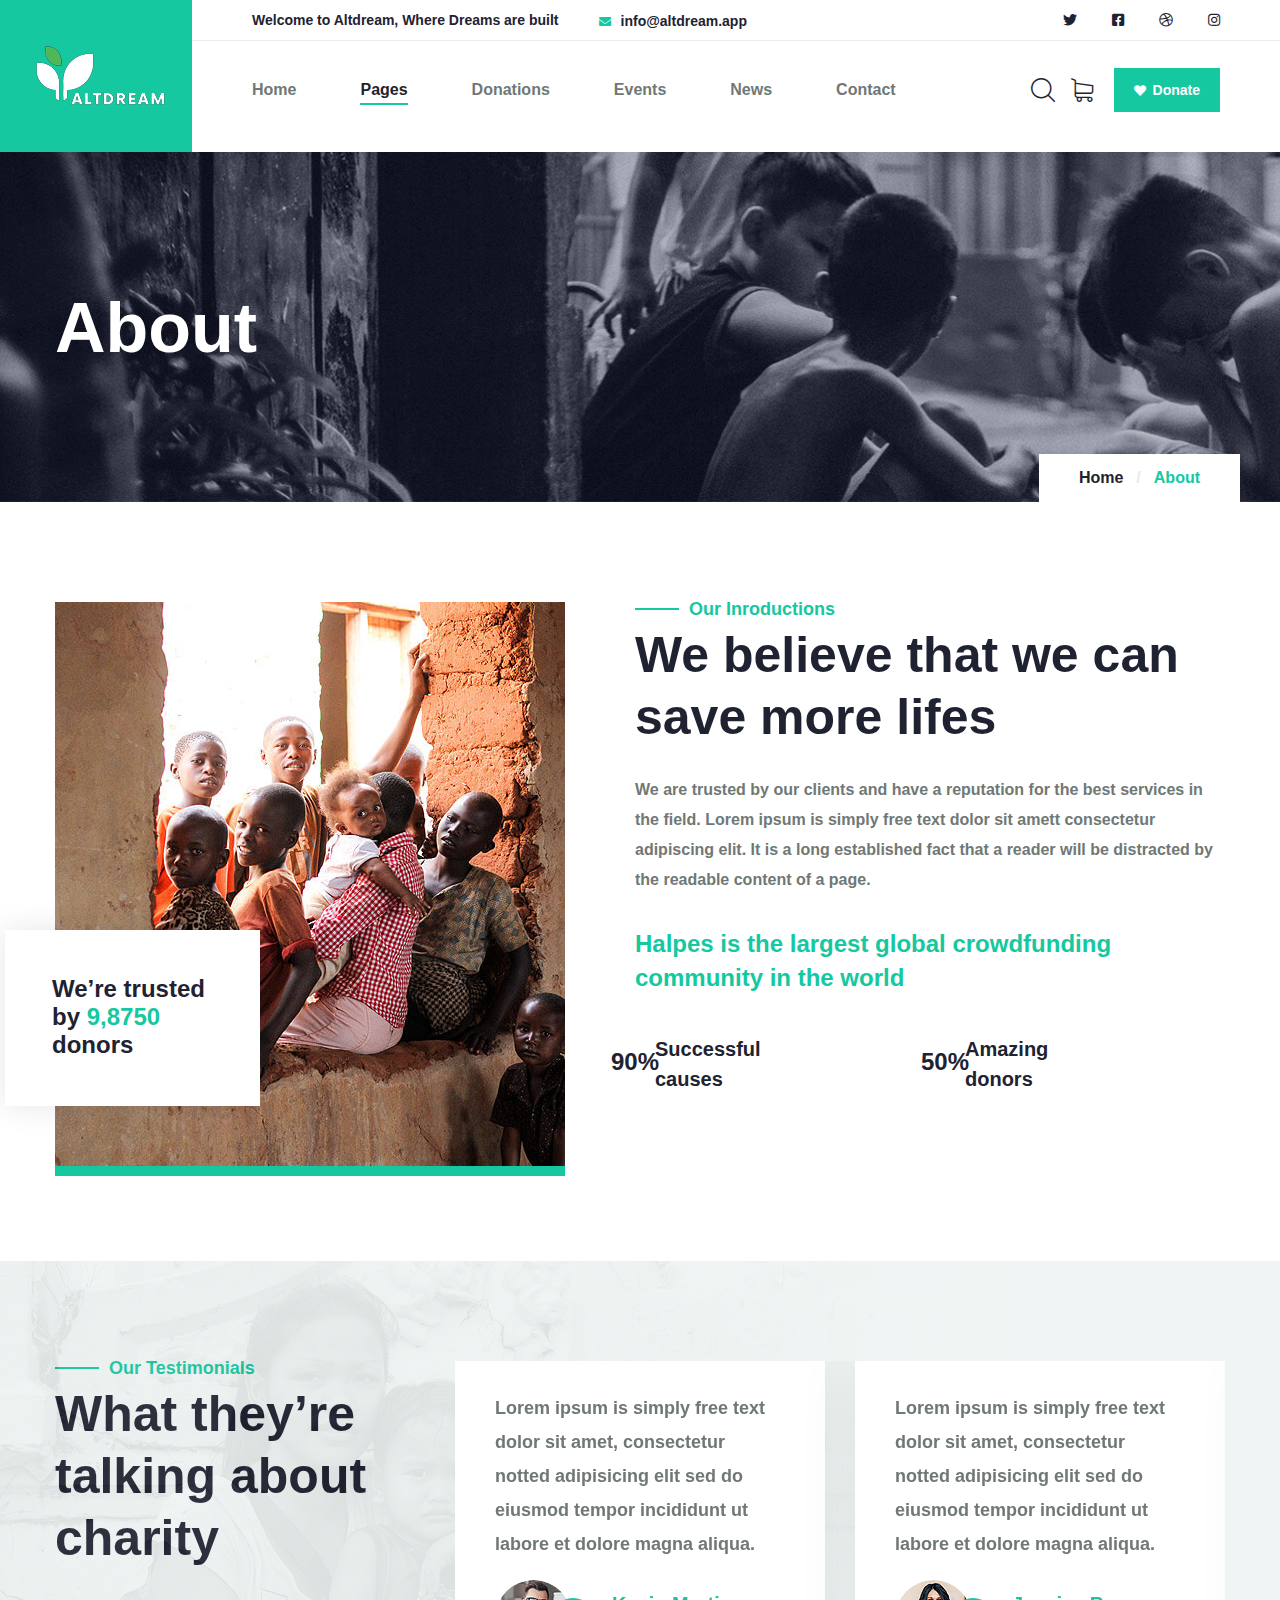
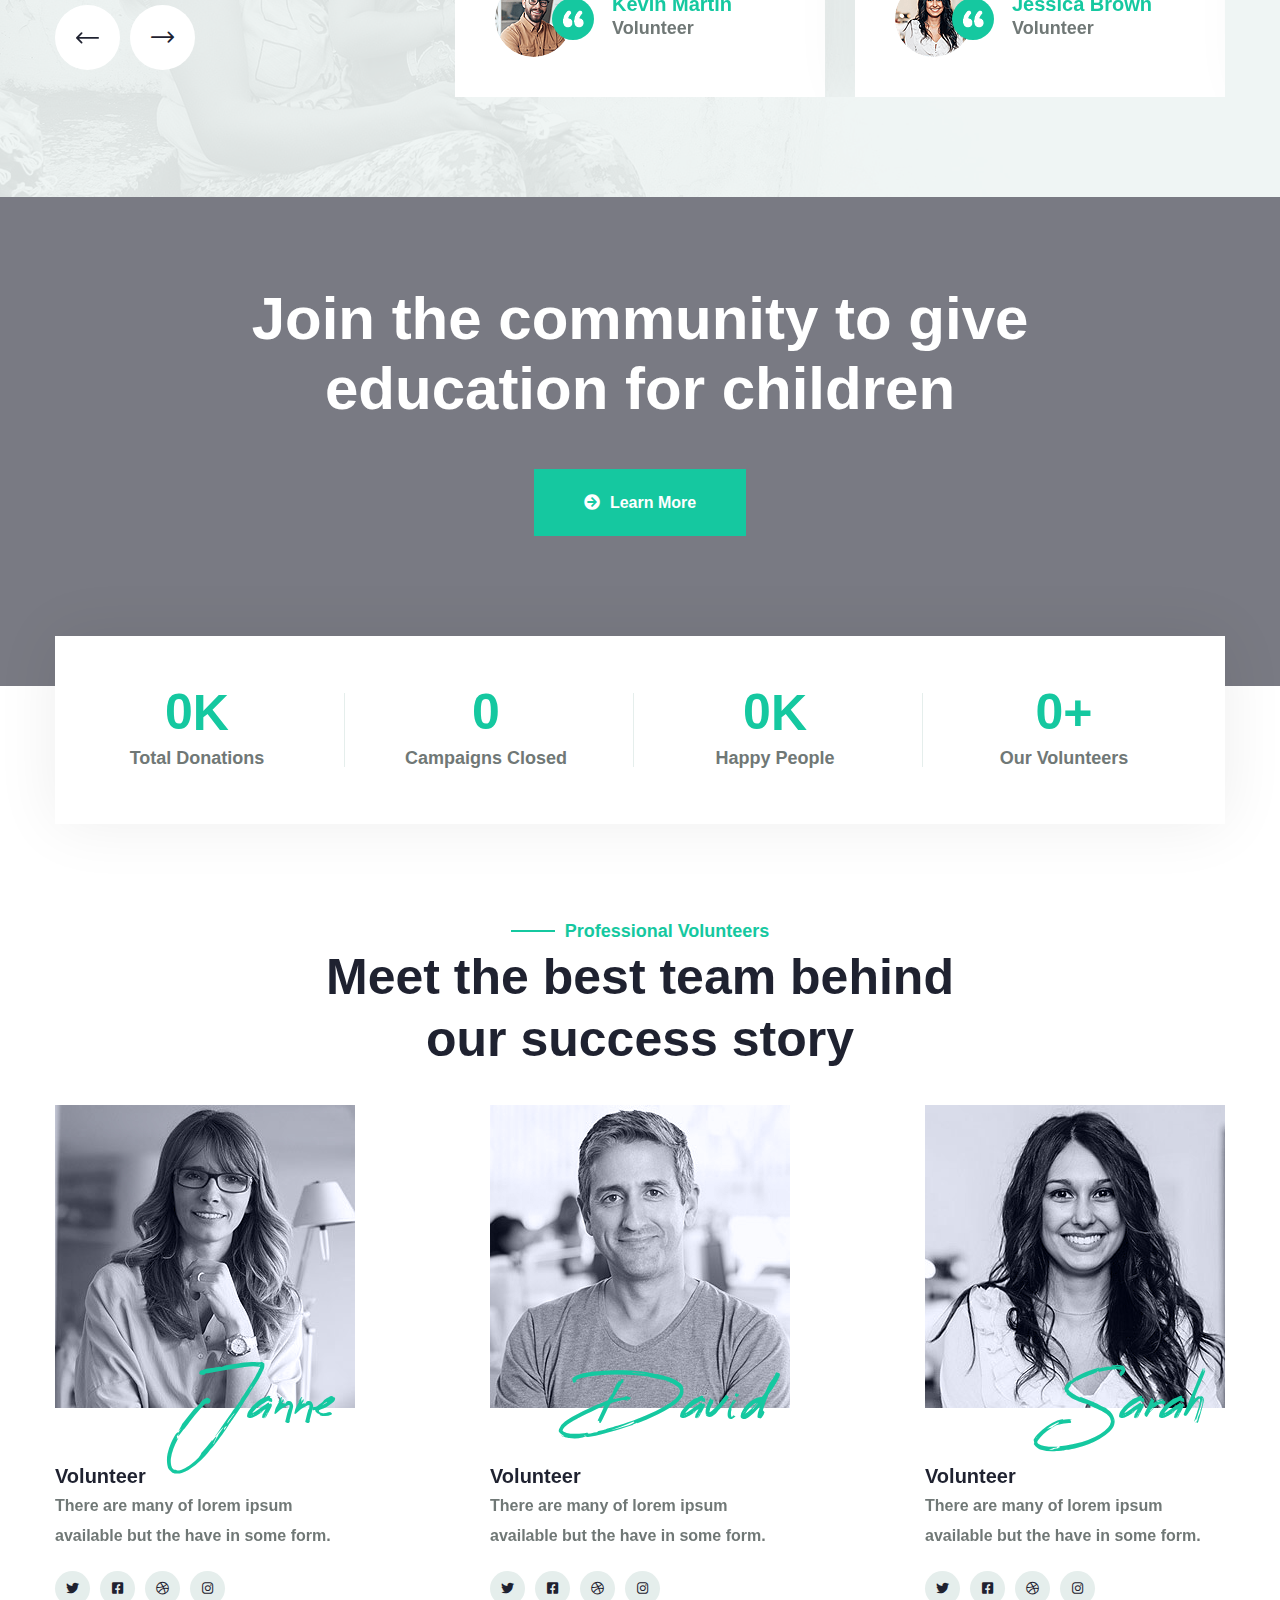
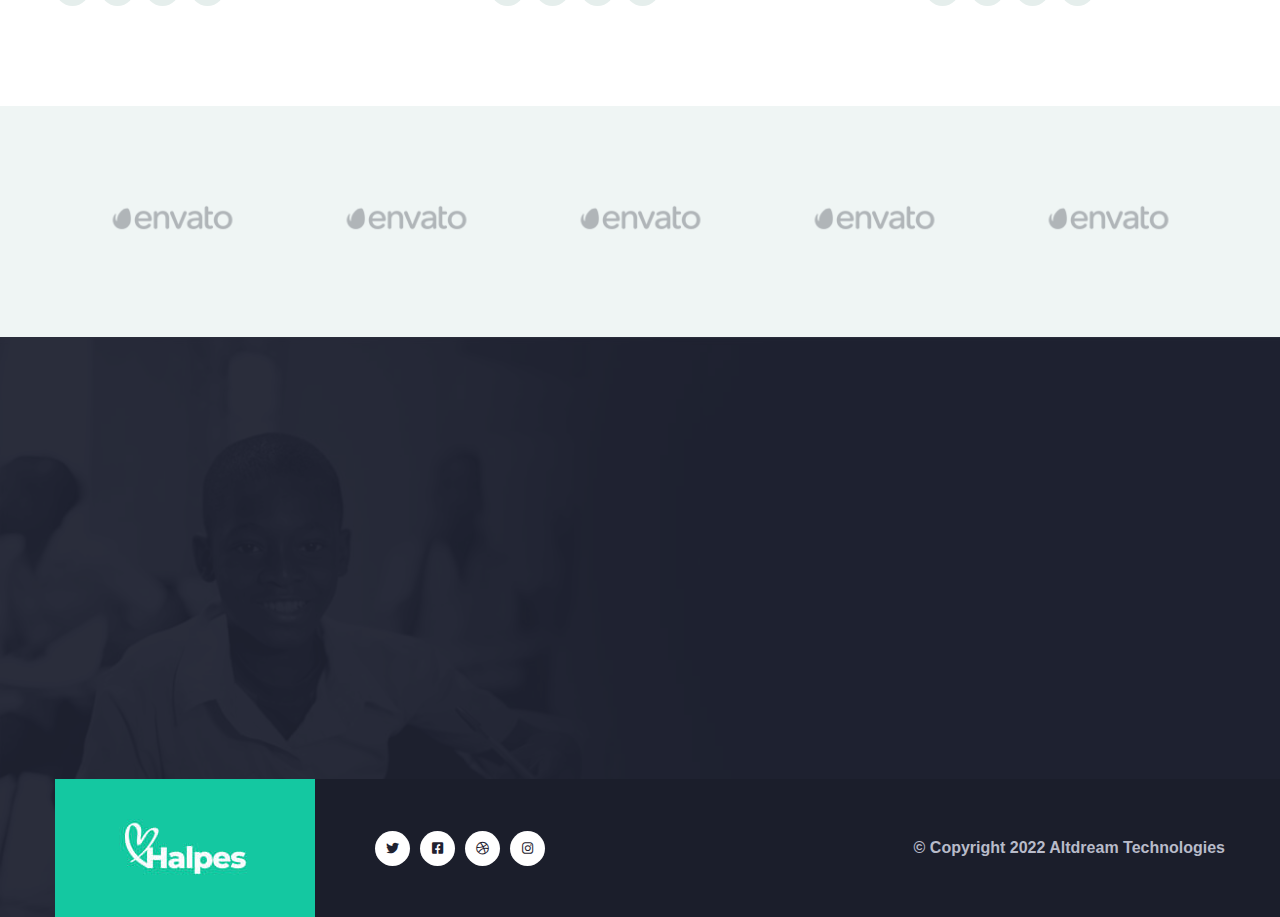
==== about.html @ ea79fede "Image changes and topics" ====
<!DOCTYPE html>
<html lang="en">


<head>
    <meta charset="UTF-8" />
    <meta name="viewport" content="width=device-width, initial-scale=1.0" />
    <title>About | Altdream </title>
    <!-- favicons Icons -->
    <link rel="apple-touch-icon" sizes="180x180" href="assets/images/favicons/apple-touch-icon.png" />
    <link rel="icon" type="image/png" sizes="32x32" href="assets/images/favicons/favicon-32x32.png" />
    <link rel="icon" type="image/png" sizes="16x16" href="assets/images/favicons/favicon-16x16.png" />
    <link rel="manifest" href="assets/images/favicons/site.html" />
    <meta name="description" content="Altdream Technologies" />

    <!-- fonts -->
    <link rel="preconnect" href="../index-2.html">
    <link
        href="../css2e677.css?family=Nunito:ital,wght@0,200;0,300;0,400;0,600;0,700;0,800;0,900;1,200;1,300;1,400;1,600;1,700;1,800;1,900&amp;display=swap"
        rel="stylesheet">


    <link rel="stylesheet" href="assets/vendors/bootstrap/css/bootstrap.min.css" />
    <link rel="stylesheet" href="assets/vendors/animate/animate.min.css" />
    <link rel="stylesheet" href="assets/vendors/fontawesome/css/all.min.css" />
    <link rel="stylesheet" href="assets/vendors/jarallax/jarallax.css" />
    <link rel="stylesheet" href="assets/vendors/jquery-magnific-popup/jquery.magnific-popup.css" />
    <link rel="stylesheet" href="assets/vendors/nouislider/nouislider.min.css" />
    <link rel="stylesheet" href="assets/vendors/nouislider/nouislider.pips.css" />
    <link rel="stylesheet" href="assets/vendors/odometer/odometer.min.css" />
    <link rel="stylesheet" href="assets/vendors/swiper/swiper.min.css" />
    <link rel="stylesheet" href="assets/vendors/halpes-icons/style.css">
    <link rel="stylesheet" href="assets/vendors/tiny-slider/tiny-slider.min.css" />
    <link rel="stylesheet" href="assets/vendors/reey-font/stylesheet.css" />
    <link rel="stylesheet" href="assets/vendors/owl-carousel/owl.carousel.min.css" />
    <link rel="stylesheet" href="assets/vendors/owl-carousel/owl.theme.default.min.css" />

    <!-- template styles -->
    <link rel="stylesheet" href="assets/css/halpes.css" />
    <link rel="stylesheet" href="assets/css/halpes-responsive.css" />
</head>

<body>
    <div class="preloader">
        <img class="preloader__image" width="60" src="assets/images/loader.png" alt="" />
    </div>
    <!-- /.preloader -->
    <div class="page-wrapper">
        <header class="main-header clearfix">
            <div class="main-header__logo">
                <a href="index-2.html">
                    <img src="assets/images/resources/logo-1.png" alt="">
                </a>
            </div>
            <div class="main-menu-wrapper">
                <div class="main-menu-wrapper__top">
                    <div class="main-menu-wrapper__top-inner">
                        <div class="main-menu-wrapper__left">
                            <div class="main-menu-wrapper__left-content">
                                <div class="main-menu-wrapper__left-text">
                                    <p>Welcome to Altdream, Where Dreams are built</p>
                                </div>
                                <div class="main-menu-wrapper__left-email-box">
                                    <div class="icon">
                                        <i class="fas fa-envelope"></i>
                                    </div>
                                    <div class="email">
                                        <a href="mailto:info@altdream.app">info@altdream.app</a>
                                    </div>
                                </div>
                            </div>
                        </div>
                        <div class="main-menu-wrapper__right">
                            <div class="main-menu-wrapper__right-social">
                                <a href="#"><i class="fab fa-twitter"></i></a>
                                <a href="#"><i class="fab fa-facebook-square"></i></a>
                                <a href="#"><i class="fab fa-dribbble"></i></a>
                                <a href="#"><i class="fab fa-instagram"></i></a>
                            </div>
                        </div>
                    </div>
                </div>
                <div class="main-menu-wrapper__bottom">
                    <nav class="main-menu">
                        <div class="main-menu__inner">
                            <a href="#" class="mobile-nav__toggler"><i class="fa fa-bars"></i></a>
                            <ul class="main-menu__list">
                                <li class="dropdown">
                                    <a href="index-2.html">Home</a>
                                    <ul>
                                        <li>
                                            <a href="index-2.html">Home One</a>
                                        </li>
                                        <li><a href="index2.html">Home Two</a></li>
                                        <li><a href="index3.html">Home Three</a></li>
                                        <li class="dropdown">
                                            <a href="#">Header Styles</a>
                                            <ul>
                                                <li><a href="index-2.html">Header One</a></li>
                                                <li><a href="index-2.html">Header Two</a></li>
                                                <li><a href="index-2.html">Header Three</a></li>
                                            </ul>
                                        </li>
                                    </ul>
                                </li>
                                <li class="dropdown current">
                                    <a href="#">Pages</a>
                                    <ul>
                                        <li><a href="about.html">About</a></li>
                                        <li><a href="volunteers.html">Volunteers</a></li>
                                        <li><a href="gallery.html">Gallery</a></li>
                                        <li><a href="become-volunteer.html">Become a Volunteer</a></li>
                                    </ul>
                                </li>
                                <li class="dropdown">
                                    <a href="#">Donations</a>
                                    <ul>
                                        <li><a href="causes.html">Causes</a></li>
                                        <li><a href="causes-details.html">Causes Details</a></li>
                                    </ul>
                                </li>
                                <li class="dropdown">
                                    <a href="#">Events</a>
                                    <ul>
                                        <li><a href="events.html">Events</a></li>
                                        <li><a href="event-details.html">Event Details</a></li>
                                    </ul>
                                </li>
                                <li class="dropdown">
                                    <a href="#">News</a>
                                    <ul>
                                        <li><a href="news.html">News</a></li>
                                        <li><a href="news-details.html">News Details</a></li>
                                    </ul>
                                </li>
                                <li><a href="contact.html">Contact</a></li>
                            </ul>
                            <div class="main-menu__right">
                                <a href="#" class="main-menu__search search-toggler icon-magnifying-glass"></a>
                                <a href="#" class="main-menu__cart icon-shopping-cart  "></a>
                                <div class="main-menu__phone-contact">
                                    <div class="main-menu__phone-icon">
                                        <span class="icon-chat"></span>
                                    </div>
                                    <div class="main-menu__phone-number">
                                        <p>Call Anytime</p>
                                        <a href="tel:92 666 888 0000">92 666 888 0000</a>
                                    </div>
                                </div>
                                <a href="causes-details.html" class="main-menu__donate-btn"><i
                                        class="fa fa-heart"></i>Donate </a>
                            </div>
                        </div>
                    </nav>
                </div>
            </div>

        </header>

        <div class="stricky-header stricked-menu main-menu">
            <div class="sticky-header__content"></div><!-- /.sticky-header__content -->
        </div><!-- /.stricky-header -->

        <!--Page Header Start-->
        <section class="page-header">
            <div class="page-header__bg"
                style="background-image: url(assets/images/backgrounds/page-header-bg-1-1.jpg);"></div>
            <!-- /.page-header__bg -->
            <div class="container">
                <h2>About</h2>
                <ul class="thm-breadcrumb list-unstyled">
                    <li><a href="index-2.html">Home</a></li>
                    <li class="color-thm-gray">/</li>
                    <li><span>About</span></li>
                </ul>
            </div>
        </section>
        <!--Page Header End-->

        <!--About Page Start-->
        <section class="about-page">
            <div class="container">
                <div class="row">
                    <div class="col-xl-6">
                        <div class="about-page__left">
                            <div class="about-page__img">
                                <img src="assets/images/resources/about-page-img-1.jpg" alt="">
                                <div class="about-page__trusted">
                                    <h3>We’re trusted by <span>9,8750</span> donors</h3>
                                </div>
                            </div>
                        </div>
                    </div>
                    <div class="col-xl-6">
                        <div class="about-page__right">
                            <div class="section-title text-left">
                                <span class="section-title__tagline">Our Inroductions</span>
                                <h2 class="section-title__title">We believe that we can save more lifes</h2>
                            </div>
                            <p class="about-page__right-text">We are trusted by our clients and have a reputation for
                                the best services in the field. Lorem ipsum is simply free text dolor sit amett
                                consectetur adipiscing elit. It is a long established fact that a reader will be
                                distracted by the readable content of a page.</p>
                            <h3 class="about-page__right-title">Halpes is the largest global crowdfunding community in
                                the world</h3>
                            <div class="about-five__progress-wrap">

                                <div class="about-five__progress">
                                    <div class="about-five__progress-box">
                                        <div class="circle-progress"
                                            data-options='{ "value": 0.9,"thickness": 3,"emptyFill": "#e5eeec","lineCap": "square", "size": 138, "fill": { "color": "#15c8a0" } }'>
                                        </div><!-- /.circle-progress -->
                                        <span>90%</span>
                                    </div>
                                    <div class="about-five__progress-content">
                                        <h3>Successful causes</h3>
                                    </div>
                                </div>
                                <div class="about-five__progress">
                                    <div class="about-five__progress-box">
                                        <div class="circle-progress"
                                            data-options='{ "value": 0.5,"thickness": 3,"emptyFill": "#e5eeec","lineCap": "square", "size": 138, "fill": { "color": "#15c8a0" } }'>
                                        </div><!-- /.circle-progress -->
                                        <span>50%</span>
                                    </div><!-- /.about-five__progress-box -->
                                    <div class="about-five__progress-content">
                                        <h3>Amazing donors</h3>
                                    </div>
                                </div>
                            </div>
                        </div>
                    </div>
                </div>
            </div>
        </section>
        <!--About Page Start-->

        <!--Testimonial One Start-->
        <section class="testimonial-one about-page-testimonial">
            <div class="testimonial-one-bg"
                style="background-image: url(assets/images/backgrounds/testimonial-1-bg.jpg)"></div>
            <div class="container">
                <div class="row">
                    <div class="col-xl-4">
                        <div class="testimonial-one__left">
                            <div class="section-title text-left">
                                <span class="section-title__tagline">Our Testimonials</span>
                                <h2 class="section-title__title">What they’re talking about charity</h2>
                            </div>
                        </div>
                    </div>
                    <div class="col-xl-8">
                        <div class="testimonial-one__right">
                            <div class="testimonial-one__carousel owl-theme owl-carousel">
                                <!--Testimonial One Single-->
                                <div class="testimonial-one__single">
                                    <p class="testimonial-one__text">Lorem ipsum is simply free text dolor sit amet,
                                        consectetur notted adipisicing elit sed do eiusmod tempor incididunt ut labore
                                        et dolore magna aliqua.</p>
                                    <div class="testimonial-one__client-info">
                                        <div class="testimonial-one__client-img">
                                            <img src="assets/images/testimonial/testimonial-1-img-1.png" alt="">
                                            <div class="testimonial-one__quote">

                                            </div>
                                        </div>
                                        <div class="testimonial-one__client-name">
                                            <h3>Kevin Martin</h3>
                                            <p>Volunteer</p>
                                        </div>
                                    </div>
                                </div>
                                <!--Testimonial One Single-->
                                <div class="testimonial-one__single">
                                    <p class="testimonial-one__text">Lorem ipsum is simply free text dolor sit amet,
                                        consectetur notted adipisicing elit sed do eiusmod tempor incididunt ut labore
                                        et dolore magna aliqua.</p>
                                    <div class="testimonial-one__client-info">
                                        <div class="testimonial-one__client-img">
                                            <img src="assets/images/testimonial/testimonial-1-img-2.png" alt="">
                                            <div class="testimonial-one__quote">

                                            </div>
                                        </div>
                                        <div class="testimonial-one__client-name">
                                            <h3>Jessica Brown</h3>
                                            <p>Volunteer</p>
                                        </div>
                                    </div>
                                </div>
                                <!--Testimonial One Single-->
                                <div class="testimonial-one__single">
                                    <p class="testimonial-one__text">Lorem ipsum is simply free text dolor sit amet,
                                        consectetur notted adipisicing elit sed do eiusmod tempor incididunt ut labore
                                        et dolore magna aliqua.</p>
                                    <div class="testimonial-one__client-info">
                                        <div class="testimonial-one__client-img">
                                            <img src="assets/images/testimonial/testimonial-1-img-1.png" alt="">
                                            <div class="testimonial-one__quote">

                                            </div>
                                        </div>
                                        <div class="testimonial-one__client-name">
                                            <h3>Jessica Brown</h3>
                                            <p>Volunteer</p>
                                        </div>
                                    </div>
                                </div>
                                <!--Testimonial One Single-->
                                <div class="testimonial-one__single">
                                    <p class="testimonial-one__text">Lorem ipsum is simply free text dolor sit amet,
                                        consectetur notted adipisicing elit sed do eiusmod tempor incididunt ut labore
                                        et dolore magna aliqua.</p>
                                    <div class="testimonial-one__client-info">
                                        <div class="testimonial-one__client-img">
                                            <img src="assets/images/testimonial/testimonial-1-img-2.png" alt="">
                                            <div class="testimonial-one__quote">

                                            </div>
                                        </div>
                                        <div class="testimonial-one__client-name">
                                            <h3>Kevin Martin</h3>
                                            <p>Volunteer</p>
                                        </div>
                                    </div>
                                </div>
                            </div>
                        </div>
                    </div>
                </div>
            </div>
        </section>
        <!--Testimonial One End-->

        <!--Join One Start-->
        <section class="join-one join-one__about">
            <div class="join-one-bg jarallax" data-jarallax data-speed="0.2" data-imgPosition="50% 0%"
                style="background-image: url(assets/images/backgrounds/join-one-bg.jpg)"></div>
            <div class="container">
                <div class="row">
                    <div class="col-xl-12">
                        <div class="join-one__inner">
                            <h2 class="join-one__title">Join the community to give <br> education for children</h2>
                            <a href="#" class="join-one__btn thm-btn"><i class="fas fa-arrow-circle-right"></i>Learn
                                More</a>
                        </div>
                    </div>
                </div>
            </div>
        </section>
        <!--Join One End-->

        <!--Counters One Start-->
        <section class="counters-one about-page-counter">
            <div class="container">
                <ul class="counters-one__box list-unstyled">
                    <li class="counter-one__single">
                        <h3 class="odometer" data-count="870">00</h3><span class="counter-one__letter">K</span>
                        <p class="counter-one__text">Total Donations</p>
                    </li>
                    <li class="counter-one__single">
                        <h3 class="odometer" data-count="480">00</h3>
                        <p class="counter-one__text">Campaigns Closed</p>
                    </li>
                    <li class="counter-one__single">
                        <h3 class="odometer" data-count="977">00</h3><span class="counter-one__letter">K</span>
                        <p class="counter-one__text">Happy People</p>
                    </li>
                    <li class="counter-one__single">
                        <h3 class="odometer" data-count="63">00</h3><span class="counter-one__letter">+</span>
                        <p class="counter-one__text">Our Volunteers</p>
                    </li>
                </ul>
            </div>
        </section>
        <!--Counters One Start-->

        <!--Team One Start-->
        <section class="team-one">
            <div class="container">
                <div class="section-title text-center">
                    <span class="section-title__tagline">Professional Volunteers</span>
                    <h2 class="section-title__title">Meet the best team behind <br> our success story</h2>
                </div>
                <div class="row">
                    <div class="col-xl-4 col-lg-4">
                        <!--Team One Single-->
                        <div class="team-one__single">
                            <div class="team-one__img-box">
                                <div class="team-one__img">
                                    <img src="assets/images/team/team-one-img-1.jpg" alt="">
                                </div>
                                <div class="team-one__member-name">
                                    <h2>Janne</h2>
                                </div>
                            </div>
                            <div class="team-one__content">
                                <h4 class="team-one__member-title">Volunteer</h4>
                                <p class="team-one__text-box">There are many of lorem ipsum available but the have in
                                    some form.</p>
                            </div>
                            <div class="team-one__social">
                                <a href="#"><i class="fab fa-twitter"></i></a>
                                <a href="#"><i class="fab fa-facebook-square"></i></a>
                                <a href="#"><i class="fab fa-dribbble"></i></a>
                                <a href="#"><i class="fab fa-instagram"></i></a>
                            </div>
                        </div>
                    </div>
                    <div class="col-xl-4 col-lg-4">
                        <!--Team One Single-->
                        <div class="team-one__single">
                            <div class="team-one__img-box">
                                <div class="team-one__img">
                                    <img src="assets/images/team/team-one-img-2.jpg" alt="">
                                </div>
                                <div class="team-one__member-name">
                                    <h2>David</h2>
                                </div>
                            </div>
                            <div class="team-one__content">
                                <h4 class="team-one__member-title">Volunteer</h4>
                                <p class="team-one__text-box">There are many of lorem ipsum available but the have in
                                    some form.</p>
                            </div>
                            <div class="team-one__social">
                                <a href="#"><i class="fab fa-twitter"></i></a>
                                <a href="#"><i class="fab fa-facebook-square"></i></a>
                                <a href="#"><i class="fab fa-dribbble"></i></a>
                                <a href="#"><i class="fab fa-instagram"></i></a>
                            </div>
                        </div>
                    </div>
                    <div class="col-xl-4 col-lg-4">
                        <!--Team One Single-->
                        <div class="team-one__single">
                            <div class="team-one__img-box">
                                <div class="team-one__img">
                                    <img src="assets/images/team/team-one-img-3.jpg" alt="">
                                </div>
                                <div class="team-one__member-name">
                                    <h2>Sarah</h2>
                                </div>
                            </div>
                            <div class="team-one__content">
                                <h4 class="team-one__member-title">Volunteer</h4>
                                <p class="team-one__text-box">There are many of lorem ipsum available but the have in
                                    some form.</p>
                            </div>
                            <div class="team-one__social">
                                <a href="#"><i class="fab fa-twitter"></i></a>
                                <a href="#"><i class="fab fa-facebook-square"></i></a>
                                <a href="#"><i class="fab fa-dribbble"></i></a>
                                <a href="#"><i class="fab fa-instagram"></i></a>
                            </div>
                        </div>
                    </div>
                </div>
            </div>
        </section>
        <!--Team One End-->

        <!--Brand One Start-->
        <section class="brand-one">
            <div class="container">
                <div class="row">
                    <div class="col-xl-12">
                        <div class="brand-one__carousel owl-theme owl-carousel">
                            <!--Brand One Single-->
                            <div class="brand-one__single">
                                <div class="brand-one__img">
                                    <img src="assets/images/resources/brand-1-1.png" alt="">
                                </div>
                            </div>
                            <!--Brand One Single-->
                            <div class="brand-one__single">
                                <div class="brand-one__img">
                                    <img src="assets/images/resources/brand-1-2.png" alt="">
                                </div>
                            </div>
                            <!--Brand One Single-->
                            <div class="brand-one__single">
                                <div class="brand-one__img">
                                    <img src="assets/images/resources/brand-1-3.png" alt="">
                                </div>
                            </div>
                            <!--Brand One Single-->
                            <div class="brand-one__single">
                                <div class="brand-one__img">
                                    <img src="assets/images/resources/brand-1-4.png" alt="">
                                </div>
                            </div>
                            <!--Brand One Single-->
                            <div class="brand-one__single">
                                <div class="brand-one__img">
                                    <img src="assets/images/resources/brand-1-5.png" alt="">
                                </div>
                            </div>
                        </div>
                    </div>
                </div>
            </div>
        </section>
        <!--Brand One End-->


        <!--Site Footer One Start-->
        <footer class="site-footer">
            <div class="site-footer-bg" style="background-image: url(assets/images/backgrounds/footer-bg.jpg)"></div>
            <div class="container">
                <div class="site-footer__top">
                    <div class="row">
                        <div class="col-xl-3 col-lg-6 col-md-6 wow fadeInUp" data-wow-delay="100ms">
                            <div class="footer-widget__column footer-widget__about">
                                <h3 class="footer-widget__title">Why Altdream</h3>
                                <p class="footer-widget__text">Helping You Succeed and Build dreams is why we exist. It's all of your lifework to help you reach more Backers, Supporters & Help</p>
                                <a href="#" class="footer-widget__about-btn"><i class="fa fa-heart"></i>Donate </a>
                            </div>
                        </div>
                        <div class="col-xl-3 col-lg-6 col-md-6 wow fadeInUp" data-wow-delay="200ms">
                            <div class="footer-widget__column footer-widget__explore clearfix">
                                <h3 class="footer-widget__title">Explore</h3>
                                <ul class="footer-widget__explore-list list-unstyled">
                                    <li><a href="#">Donate</a></li>
                                    <li><a href="#">Campaigns</a></li>
                                    <li><a href="#">Fundraise</a></li>
                                    <li><a href="#">Volunteers</a></li>
                                    <li><a href="#">Sponsors</a></li>
                                </ul>
                                <ul class="footer-widget__explore-list footer-widget__explore-list-two list-unstyled">
                                    <li><a href="#">Fundraising</a></li>
                                    <li><a href="#">Contact</a></li>
                                    <li><a href="#">Help</a></li>
                                    <li><a href="#">Faqs</a></li>
                                </ul>
                            </div>
                        </div>
                        <div class="col-xl-3 col-lg-6 col-md-6 wow fadeInUp" data-wow-delay="300ms">
                            <div class="footer-widget__column footer-widget__contact">
                                <h3 class="footer-widget__title">Contact</h3>
                                <ul class="list-unstyled footer-widget__contact-list">
                                    <li>
                                        <div class="icon">
                                            <i class="icon-chat"></i>
                                        </div>
                                        <div class="text">
                                            <p>
                                                <span>Call Anytime</span>
                                                <a href="tel:92 666 888 0000">92 666 888 0000</a>
                                            </p>
                                        </div>
                                    </li>
                                    <li>
                                        <div class="icon">
                                            <i class="icon-message"></i>
                                        </div>
                                        <div class="text">
                                            <p>
                                                <span>Send Email</span>
                                            <a href="mailto:info@altdream.app">info@altdream.app</a>
                                            </p>
                                        </div>
                                    </li>
                                    <li>
                                        <div class="icon">
                                            <i class="icon-address"></i>
                                        </div>
                                        <div class="text">
                                            <p><span>Visit Office</span>80 broklyn golden street</p>
                                        </div>
                                    </li>
                                </ul>
                            </div>
                        </div>
                        <div class="col-xl-3 col-lg-6 col-md-6 wow fadeInUp" data-wow-delay="400ms">
                            <div class="footer-widget__column footer-widget__newsletter">
                                <h3 class="footer-widget__title">Newsletter</h3>
                                <p class="footer-widget__newsletter-text">Lorem ipsum dolor sit ame consect etur
                                    pisicing elit sed do.</p>
                                <form class="footer-widget__newsletter-form">
                                    <input type="email" placeholder="Email address" name="email">
                                    <button type="submit" class="footer-widget__newsletter-btn"><i
                                            class="fas fa-arrow-circle-right"></i>Send</button>
                                </form>
                            </div>
                        </div>
                    </div>
                </div>
                <div class="site-footer__bottom">
                    <div class="row">
                        <div class="col-xl-12">
                            <div class="site-footer__bottom-inner">
                                <div class="site-footer__bottom-logo-social">
                                    <div class="site-footer__bottom-logo">
                                        <a href="index-2.html"><img src="assets/images/resources/footer-logo.jpg"
                                                alt=""></a>
                                    </div>
                                    <div class="site-footer__bottom-social">
                                        <a href="#"><i class="fab fa-twitter"></i></a>
                                        <a href="#"><i class="fab fa-facebook-square"></i></a>
                                        <a href="#"><i class="fab fa-dribbble"></i></a>
                                        <a href="#"><i class="fab fa-instagram"></i></a>
                                    </div>
                                </div>
                                <div class="site-footer__bottom-copy-right">
                                    <p>© Copyright 2022 <a href="#">Altdream Technologies</a></p>
                                </div>
                            </div>
                        </div>
                    </div>
                </div>
            </div>
        </footer>
        <!--Site Footer One End-->


    </div><!-- /.page-wrapper -->


    <div class="mobile-nav__wrapper">
        <div class="mobile-nav__overlay mobile-nav__toggler"></div>
        <!-- /.mobile-nav__overlay -->
        <div class="mobile-nav__content">
            <span class="mobile-nav__close mobile-nav__toggler"><i class="fa fa-times"></i></span>

            <div class="logo-box">
                <a href="index-2.html" aria-label="logo image"><img src="assets/images/resources/logo-1.png" width="155"
                        alt="" /></a>
            </div>
            <!-- /.logo-box -->
            <div class="mobile-nav__container"></div>
            <!-- /.mobile-nav__container -->

            <ul class="mobile-nav__contact list-unstyled">
                <li>
                    <i class="fa fa-envelope"></i>
                    <a href="mailto:needhelp@packageName__.com">needhelp@halpes.com</a>
                </li>
                <li>
                    <i class="fa fa-phone-alt"></i>
                    <a href="tel:666-888-0000">666 888 0000</a>
                </li>
            </ul><!-- /.mobile-nav__contact -->
            <div class="mobile-nav__top">
                <div class="mobile-nav__social">
                    <a href="#" class="fab fa-twitter"></a>
                    <a href="#" class="fab fa-facebook-square"></a>
                    <a href="#" class="fab fa-pinterest-p"></a>
                    <a href="#" class="fab fa-instagram"></a>
                </div><!-- /.mobile-nav__social -->
            </div><!-- /.mobile-nav__top -->



        </div>
        <!-- /.mobile-nav__content -->
    </div>
    <!-- /.mobile-nav__wrapper -->

    <div class="search-popup">
        <div class="search-popup__overlay search-toggler"></div>
        <!-- /.search-popup__overlay -->
        <div class="search-popup__content">
            <form action="#">
                <label for="search" class="sr-only">search here</label><!-- /.sr-only -->
                <input type="text" id="search" placeholder="Search Here..." />
                <button type="submit" aria-label="search submit" class="thm-btn">
                    <i class="icon-magnifying-glass"></i>
                </button>
            </form>
        </div>
        <!-- /.search-popup__content -->
    </div>
    <!-- /.search-popup -->

    <a href="#" data-target="html" class="scroll-to-target scroll-to-top"><i class="fa fa-angle-up"></i></a>


    <script src="assets/vendors/jquery/jquery-3.5.1.min.js"></script>
    <script src="assets/vendors/bootstrap/js/bootstrap.bundle.min.js"></script>
    <script src="assets/vendors/jarallax/jarallax.min.js"></script>
    <script src="assets/vendors/jquery-ajaxchimp/jquery.ajaxchimp.min.js"></script>
    <script src="assets/vendors/jquery-appear/jquery.appear.min.js"></script>
    <script src="assets/vendors/jquery-circle-progress/jquery.circle-progress.min.js"></script>
    <script src="assets/vendors/jquery-magnific-popup/jquery.magnific-popup.min.js"></script>
    <script src="assets/vendors/jquery-validate/jquery.validate.min.js"></script>
    <script src="assets/vendors/nouislider/nouislider.min.js"></script>
    <script src="assets/vendors/odometer/odometer.min.js"></script>
    <script src="assets/vendors/swiper/swiper.min.js"></script>
    <script src="assets/vendors/tiny-slider/tiny-slider.min.js"></script>
    <script src="assets/vendors/wnumb/wNumb.min.js"></script>
    <script src="assets/vendors/wow/wow.js"></script>
    <script src="assets/vendors/isotope/isotope.js"></script>
    <script src="assets/vendors/countdown/countdown.min.js"></script>
    <script src="assets/vendors/owl-carousel/owl.carousel.min.js"></script>
    <!-- template js -->
    <script src="assets/js/halpes.js"></script>
</body>


</html>
---- assets/vendors/jarallax/jarallax.css ----
.jarallax {
    position: relative;
    z-index: 0;
}
.jarallax > .jarallax-img {
    position: absolute;
    object-fit: cover;
    /* support for plugin https://github.com/bfred-it/object-fit-images */
    font-family: 'object-fit: cover;';
    top: 0;
    left: 0;
    width: 100%;
    height: 100%;
    z-index: -1;
}
---- assets/vendors/nouislider/nouislider.min.css ----
/*! nouislider - 14.1.1 - 12/15/2019 */
.noUi-target,.noUi-target *{-webkit-touch-callout:none;-webkit-tap-highlight-color:transparent;-webkit-user-select:none;-ms-touch-action:none;touch-action:none;-ms-user-select:none;-moz-user-select:none;user-select:none;-moz-box-sizing:border-box;box-sizing:border-box}.noUi-target{position:relative}.noUi-base,.noUi-connects{width:100%;height:100%;position:relative;z-index:1}.noUi-connects{overflow:hidden;z-index:0}.noUi-connect,.noUi-origin{will-change:transform;position:absolute;z-index:1;top:0;right:0;-ms-transform-origin:0 0;-webkit-transform-origin:0 0;-webkit-transform-style:preserve-3d;transform-origin:0 0;transform-style:flat}.noUi-connect{height:100%;width:100%}.noUi-origin{height:10%;width:10%}.noUi-txt-dir-rtl.noUi-horizontal .noUi-origin{left:0;right:auto}.noUi-vertical .noUi-origin{width:0}.noUi-horizontal .noUi-origin{height:0}.noUi-handle{-webkit-backface-visibility:hidden;backface-visibility:hidden;position:absolute}.noUi-touch-area{height:100%;width:100%}.noUi-state-tap .noUi-connect,.noUi-state-tap .noUi-origin{-webkit-transition:transform .3s;transition:transform .3s}.noUi-state-drag *{cursor:inherit!important}.noUi-horizontal{height:18px}.noUi-horizontal .noUi-handle{width:34px;height:28px;right:-17px;top:-6px}.noUi-vertical{width:18px}.noUi-vertical .noUi-handle{width:28px;height:34px;right:-6px;top:-17px}.noUi-txt-dir-rtl.noUi-horizontal .noUi-handle{left:-17px;right:auto}.noUi-target{background:#FAFAFA;border-radius:4px;border:1px solid #D3D3D3;box-shadow:inset 0 1px 1px #F0F0F0,0 3px 6px -5px #BBB}.noUi-connects{border-radius:3px}.noUi-connect{background:#3FB8AF}.noUi-draggable{cursor:ew-resize}.noUi-vertical .noUi-draggable{cursor:ns-resize}.noUi-handle{border:1px solid #D9D9D9;border-radius:3px;background:#FFF;cursor:default;box-shadow:inset 0 0 1px #FFF,inset 0 1px 7px #EBEBEB,0 3px 6px -3px #BBB}.noUi-active{box-shadow:inset 0 0 1px #FFF,inset 0 1px 7px #DDD,0 3px 6px -3px #BBB}.noUi-handle:after,.noUi-handle:before{content:"";display:block;position:absolute;height:14px;width:1px;background:#E8E7E6;left:14px;top:6px}.noUi-handle:after{left:17px}.noUi-vertical .noUi-handle:after,.noUi-vertical .noUi-handle:before{width:14px;height:1px;left:6px;top:14px}.noUi-vertical .noUi-handle:after{top:17px}[disabled] .noUi-connect{background:#B8B8B8}[disabled] .noUi-handle,[disabled].noUi-handle,[disabled].noUi-target{cursor:not-allowed}.noUi-pips,.noUi-pips *{-moz-box-sizing:border-box;box-sizing:border-box}.noUi-pips{position:absolute;color:#999}.noUi-value{position:absolute;white-space:nowrap;text-align:center}.noUi-value-sub{color:#ccc;font-size:10px}.noUi-marker{position:absolute;background:#CCC}.noUi-marker-sub{background:#AAA}.noUi-marker-large{background:#AAA}.noUi-pips-horizontal{padding:10px 0;height:80px;top:100%;left:0;width:100%}.noUi-value-horizontal{-webkit-transform:translate(-50%,50%);transform:translate(-50%,50%)}.noUi-rtl .noUi-value-horizontal{-webkit-transform:translate(50%,50%);transform:translate(50%,50%)}.noUi-marker-horizontal.noUi-marker{margin-left:-1px;width:2px;height:5px}.noUi-marker-horizontal.noUi-marker-sub{height:10px}.noUi-marker-horizontal.noUi-marker-large{height:15px}.noUi-pips-vertical{padding:0 10px;height:100%;top:0;left:100%}.noUi-value-vertical{-webkit-transform:translate(0,-50%);transform:translate(0,-50%);padding-left:25px}.noUi-rtl .noUi-value-vertical{-webkit-transform:translate(0,50%);transform:translate(0,50%)}.noUi-marker-vertical.noUi-marker{width:5px;height:2px;margin-top:-1px}.noUi-marker-vertical.noUi-marker-sub{width:10px}.noUi-marker-vertical.noUi-marker-large{width:15px}.noUi-tooltip{display:block;position:absolute;border:1px solid #D9D9D9;border-radius:3px;background:#fff;color:#000;padding:5px;text-align:center;white-space:nowrap}.noUi-horizontal .noUi-tooltip{-webkit-transform:translate(-50%,0);transform:translate(-50%,0);left:50%;bottom:120%}.noUi-vertical .noUi-tooltip{-webkit-transform:translate(0,-50%);transform:translate(0,-50%);top:50%;right:120%}
---- assets/vendors/nouislider/nouislider.pips.css ----
/* Base;
 *
 */
.noUi-pips,
.noUi-pips * {
-moz-box-sizing: border-box;
	box-sizing: border-box;
}
.noUi-pips {
	position: absolute;
	font: 400 12px Arial;
	color: #999;
}

/* Values;
 *
 */
.noUi-value {
	width: 40px;
	position: absolute;
	text-align: center;
}
.noUi-value-sub {
	color: #ccc;
	font-size: 10px;
}

/* Markings;
 *
 */
.noUi-marker {
	position: absolute;
	background: #CCC;
}
.noUi-marker-sub {
	background: #AAA;
}
.noUi-marker-large {
	background: #AAA;
}

/* Horizontal layout;
 *
 */
.noUi-pips-horizontal {
	padding: 10px 0;
	height: 50px;
	top: 100%;
	left: 0;
	width: 100%;
}
.noUi-value-horizontal {
	margin-left: -20px;
	padding-top: 20px;
}
.noUi-value-horizontal.noUi-value-sub {
	padding-top: 15px;
}

.noUi-marker-horizontal.noUi-marker {
	margin-left: -1px;
	width: 2px;
	height: 5px;
}
.noUi-marker-horizontal.noUi-marker-sub {
	height: 10px;
}
.noUi-marker-horizontal.noUi-marker-large {
	height: 15px;
}

/* Vertical layout;
 *
 */
.noUi-pips-vertical {
	padding: 0 10px;
	height: 100%;
	top: 0;
	left: 100%;
}
.noUi-value-vertical {
	width: 15px;
	margin-left: 20px;
	margin-top: -5px;
}

.noUi-marker-vertical.noUi-marker {
	width: 5px;
	height: 2px;
	margin-top: -1px;
}
.noUi-marker-vertical.noUi-marker-sub {
	width: 10px;
}
.noUi-marker-vertical.noUi-marker-large {
	width: 15px;
}
---- assets/vendors/halpes-icons/style.css ----
@font-face {
  font-family: 'icomoon';
  src:  url('fonts/icomoon78ed.eot?orkqwr');
  src:  url('fonts/icomoon78ed.eot?orkqwr#iefix') format('embedded-opentype'),
    url('fonts/icomoon78ed.ttf?orkqwr') format('truetype'),
    url('fonts/icomoon78ed.woff?orkqwr') format('woff'),
    url('fonts/icomoon78ed.svg?orkqwr#icomoon') format('svg');
  font-weight: normal;
  font-style: normal;
  font-display: block;
}

[class^="icon-"], [class*=" icon-"] {
  /* use !important to prevent issues with browser extensions that change fonts */
  font-family: 'icomoon' !important;
  speak: never;
  font-style: normal;
  font-weight: normal;
  font-variant: normal;
  text-transform: none;
  line-height: 1;

  /* Better Font Rendering =========== */
  -webkit-font-smoothing: antialiased;
  -moz-osx-font-smoothing: grayscale;
}

.icon-magnifying-glass:before {
  content: "\e900";
}
.icon-shopping-cart:before {
  content: "\e901";
}
.icon-chat:before {
  content: "\e902";
}
.icon-right-arrow:before {
  content: "\e903";
}
.icon-fast-food:before {
  content: "\e904";
}
.icon-water:before {
  content: "\e905";
}
.icon-health-check:before {
  content: "\e906";
}
.icon-heart:before {
  content: "\e907";
}
.icon-charity:before {
  content: "\e908";
}
.icon-generous:before {
  content: "\e909";
}
.icon-fundraiser:before {
  content: "\e90a";
}
.icon-message:before {
  content: "\e90b";
}
.icon-address:before {
  content: "\e90c";
}
.icon-college-graduation:before {
  content: "\e90d";
}
.icon-coin:before {
  content: "\e90e";
}
.icon-dove:before {
  content: "\e90f";
}
.icon-cheque:before {
  content: "\e910";
}
.icon-donation:before {
  content: "\e911";
}
.icon-handshake:before {
  content: "\e912";
}
.icon-adoption:before {
  content: "\e913";
}
.icon-donation-1:before {
  content: "\e914";
}
---- assets/vendors/reey-font/stylesheet.css ----
/*! Generated by Font Squirrel (https://www.fontsquirrel.com) on January 28, 2021 */



@font-face {
    font-family: 'reeyregular';
    src: url('reey-regular-webfont.woff2') format('woff2'),
         url('reey-regular-webfont.woff') format('woff');
    font-weight: normal;
    font-style: normal;

}
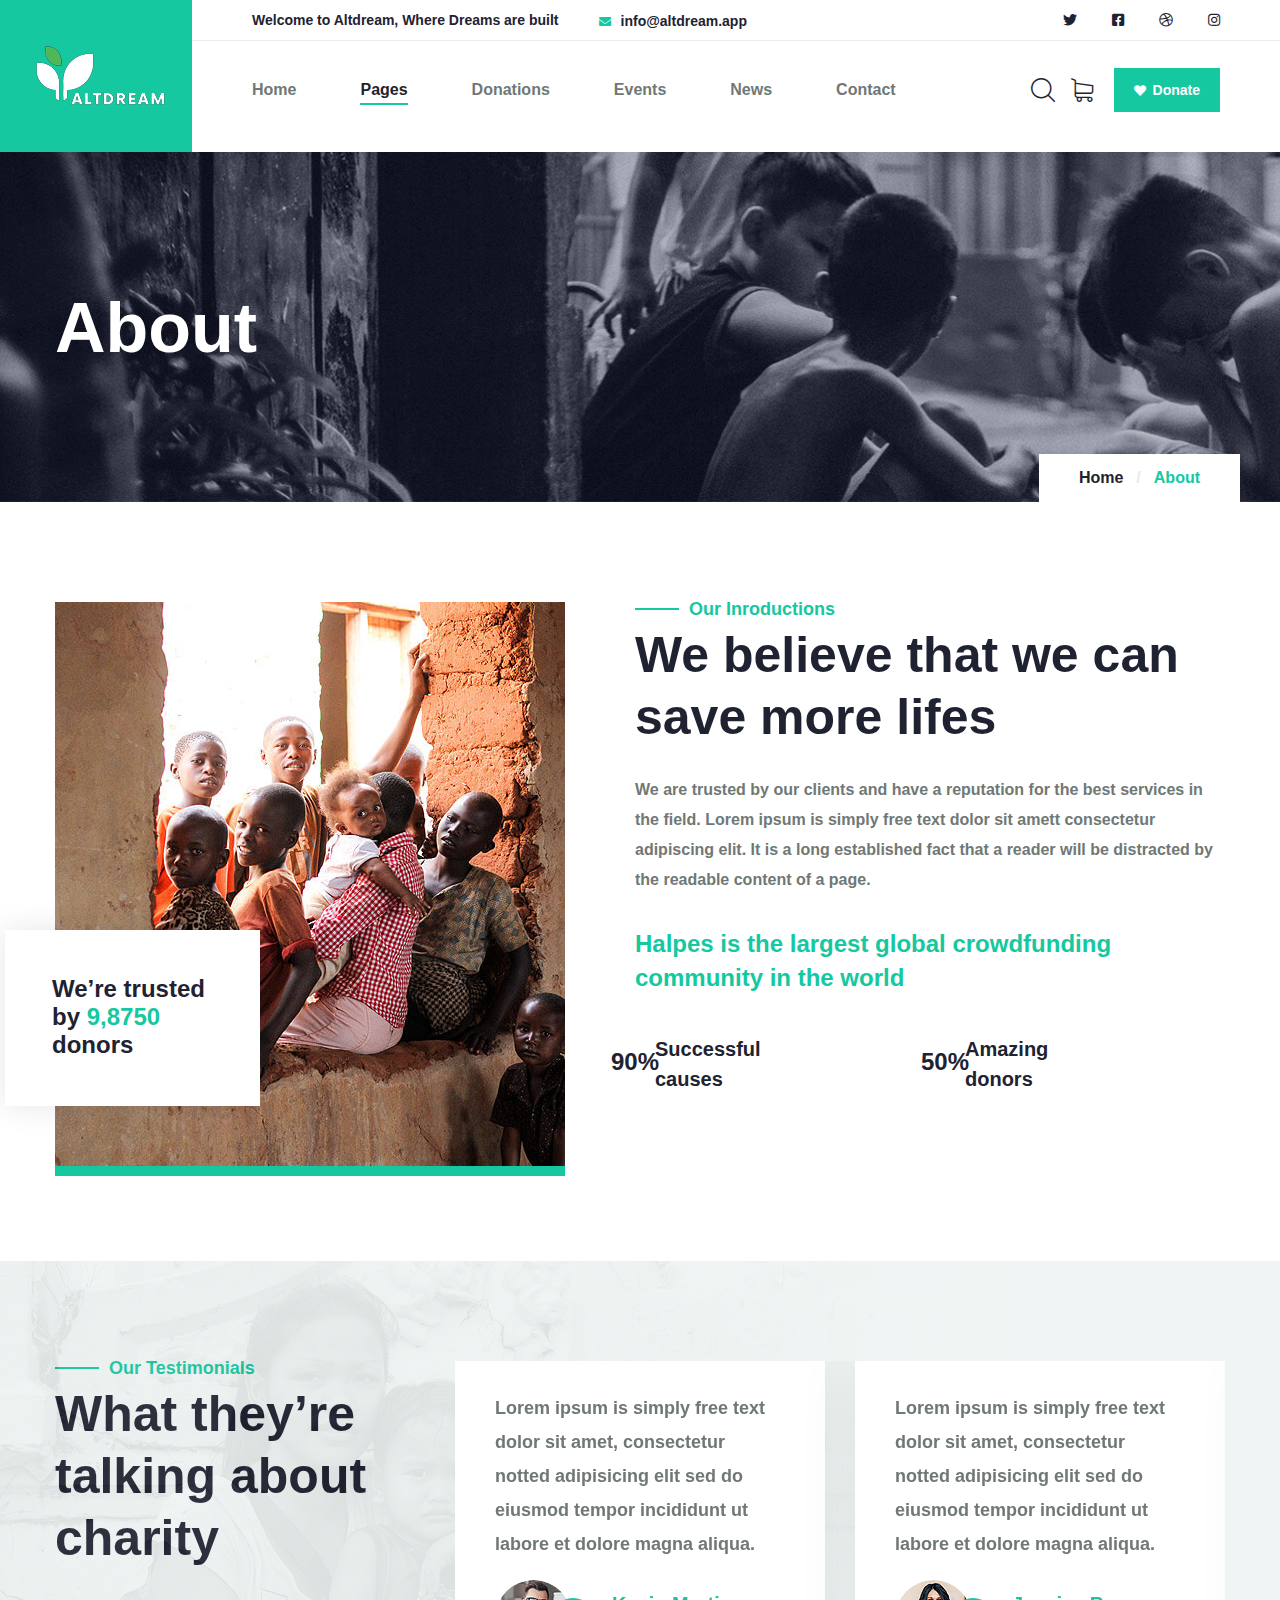
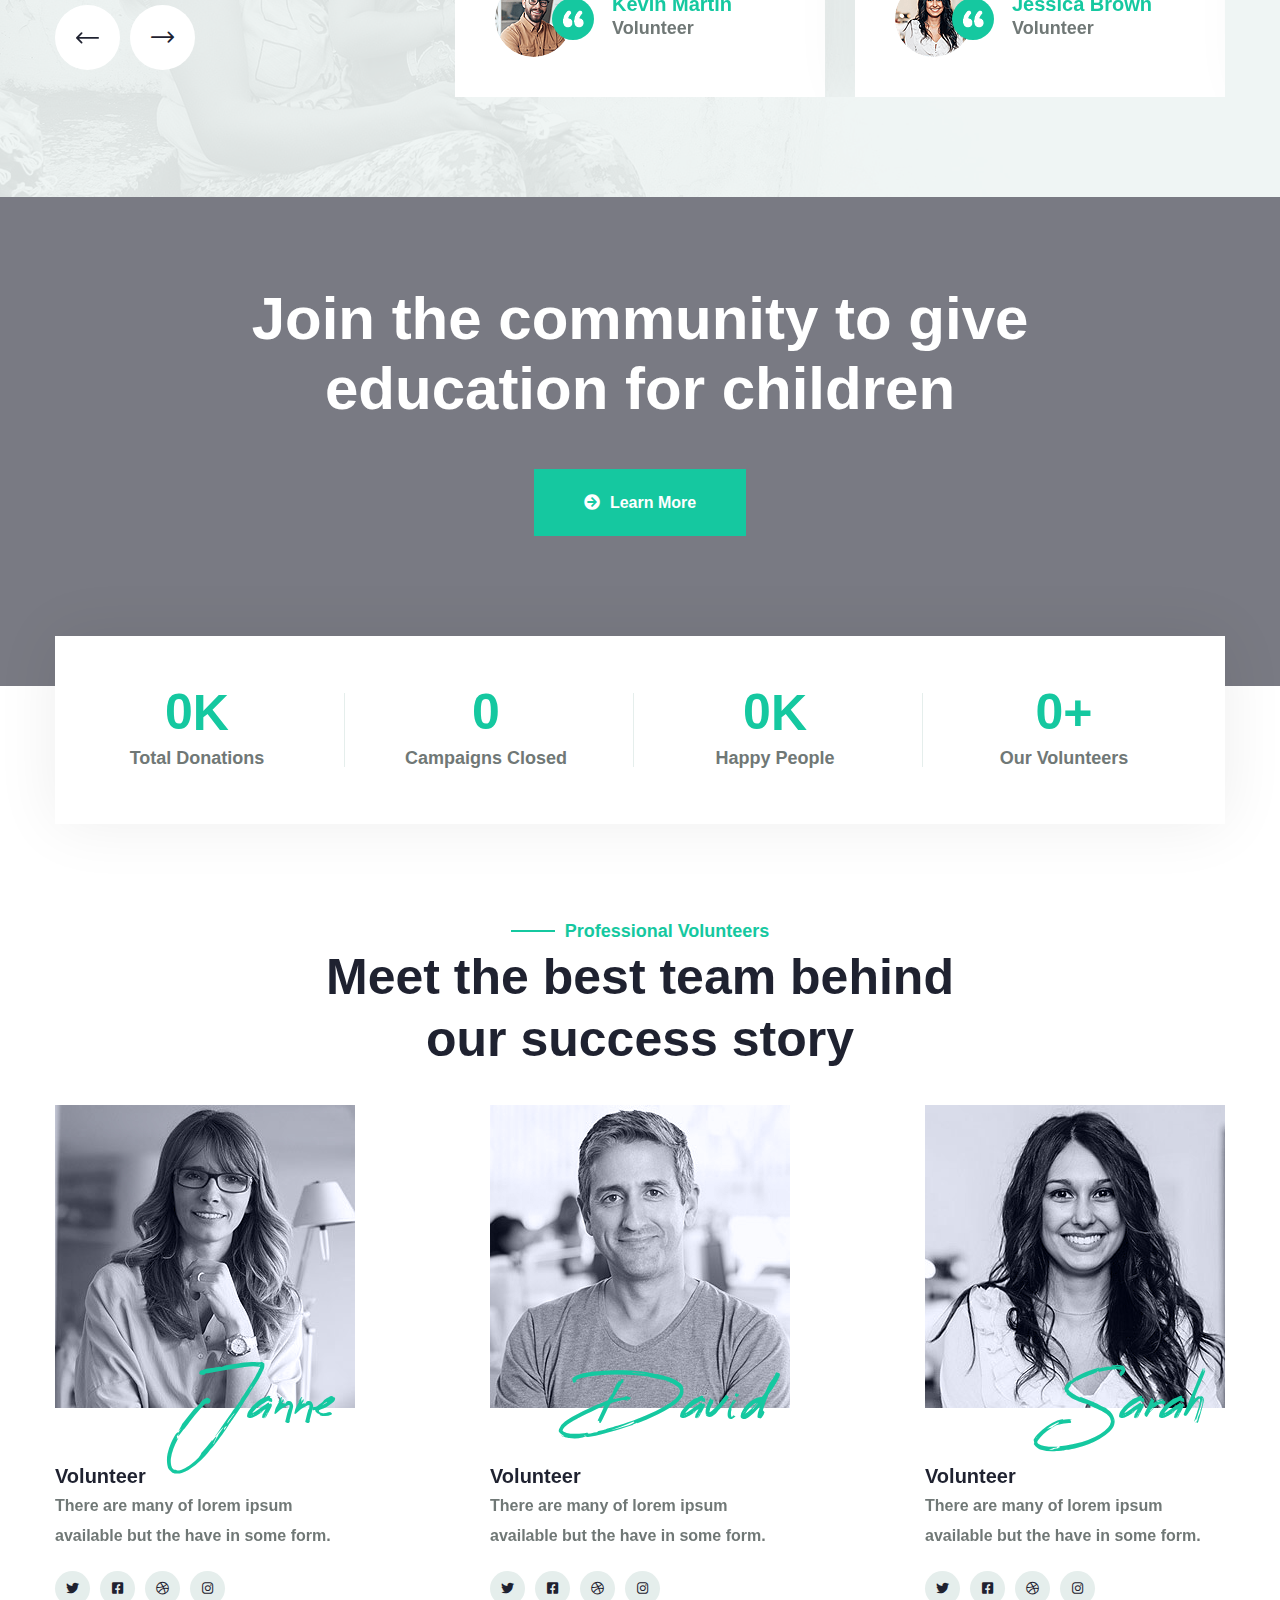
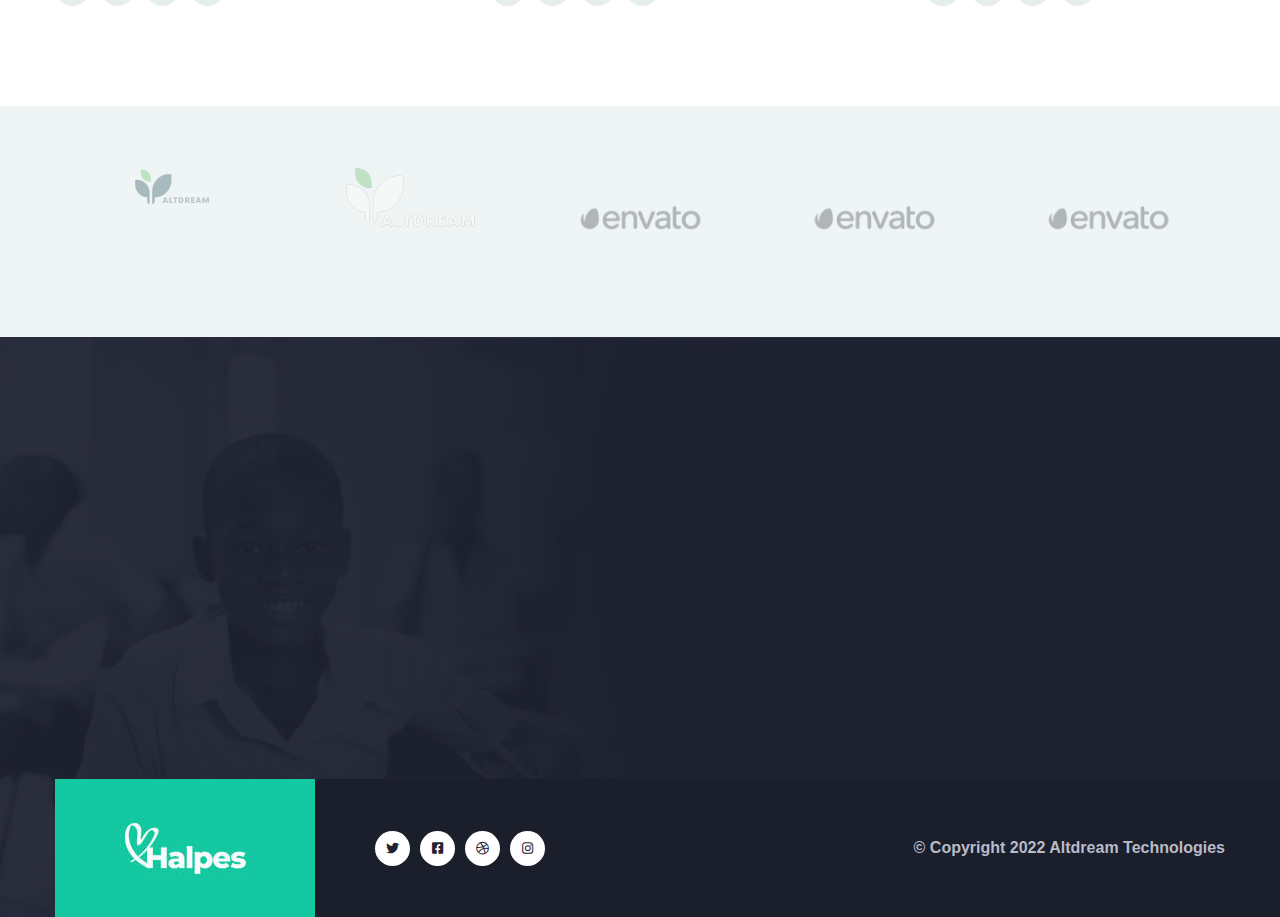
==== commit a9ca0815: "fundraisers completed" ====
--- a/about.html
+++ b/about.html
@@ -14,7 +14,7 @@
     <meta name="description" content="Altdream Technologies" />
 
     <!-- fonts -->
-    <link rel="preconnect" href="../index-2.html">
+    <link rel="preconnect" href="../index.html">
     <link
         href="../css2e677.css?family=Nunito:ital,wght@0,200;0,300;0,400;0,600;0,700;0,800;0,900;1,200;1,300;1,400;1,600;1,700;1,800;1,900&amp;display=swap"
         rel="stylesheet">
@@ -48,7 +48,7 @@
     <div class="page-wrapper">
         <header class="main-header clearfix">
             <div class="main-header__logo">
-                <a href="index-2.html">
+                <a href="index.html">
                     <img src="assets/images/resources/logo-1.png" alt="">
                 </a>
             </div>
@@ -65,7 +65,7 @@
                                         <i class="fas fa-envelope"></i>
                                     </div>
                                     <div class="email">
-                                        <a href="mailto:info@altdream.app">info@altdream.app</a>
+                    <a href="mailto:info@altdream.">info@altdream.app</a>
                                     </div>
                                 </div>
                             </div>
@@ -86,21 +86,14 @@
                             <a href="#" class="mobile-nav__toggler"><i class="fa fa-bars"></i></a>
                             <ul class="main-menu__list">
                                 <li class="dropdown">
-                                    <a href="index-2.html">Home</a>
+                                    <a href="index.html">Home</a>
                                     <ul>
                                         <li>
-                                            <a href="index-2.html">Home One</a>
+                                            <a href="index.html">Home One</a>
                                         </li>
-                                        <li><a href="index2.html">Home Two</a></li>
+                                        
                                         <li><a href="index3.html">Home Three</a></li>
-                                        <li class="dropdown">
-                                            <a href="#">Header Styles</a>
-                                            <ul>
-                                                <li><a href="index-2.html">Header One</a></li>
-                                                <li><a href="index-2.html">Header Two</a></li>
-                                                <li><a href="index-2.html">Header Three</a></li>
-                                            </ul>
-                                        </li>
+ 
                                     </ul>
                                 </li>
                                 <li class="dropdown current">
@@ -144,7 +137,7 @@
                                     </div>
                                     <div class="main-menu__phone-number">
                                         <p>Call Anytime</p>
-                                        <a href="tel:92 666 888 0000">92 666 888 0000</a>
+                                        <a href="tel: +2348102414599"> +2348102414599</a>
                                     </div>
                                 </div>
                                 <a href="causes-details.html" class="main-menu__donate-btn"><i
@@ -169,7 +162,7 @@
             <div class="container">
                 <h2>About</h2>
                 <ul class="thm-breadcrumb list-unstyled">
-                    <li><a href="index-2.html">Home</a></li>
+                    <li><a href="index.html">Home</a></li>
                     <li class="color-thm-gray">/</li>
                     <li><span>About</span></li>
                 </ul>
@@ -469,13 +462,12 @@
                             <!--Brand One Single-->
                             <div class="brand-one__single">
                                 <div class="brand-one__img">
-                                    <img src="assets/images/resources/brand-1-1.png" alt="">
-                                </div>
+                                    <img src="assets/images/resources/logo-3.png" alt="">                                </div>
                             </div>
                             <!--Brand One Single-->
                             <div class="brand-one__single">
                                 <div class="brand-one__img">
-                                    <img src="assets/images/resources/brand-1-2.png" alt="">
+                                    <img src="assets/images/resources/logo-1.png" alt="">
                                 </div>
                             </div>
                             <!--Brand One Single-->
@@ -546,7 +538,7 @@
                                         <div class="text">
                                             <p>
                                                 <span>Call Anytime</span>
-                                                <a href="tel:92 666 888 0000">92 666 888 0000</a>
+                                                <a href="tel: +2348102414599"> +2348102414599</a>
                                             </p>
                                         </div>
                                     </li>
@@ -557,18 +549,11 @@
                                         <div class="text">
                                             <p>
                                                 <span>Send Email</span>
-                                            <a href="mailto:info@altdream.app">info@altdream.app</a>
+                        <a href="mailto:info@altdream.">info@altdream.app</a>
                                             </p>
                                         </div>
                                     </li>
-                                    <li>
-                                        <div class="icon">
-                                            <i class="icon-address"></i>
-                                        </div>
-                                        <div class="text">
-                                            <p><span>Visit Office</span>80 broklyn golden street</p>
-                                        </div>
-                                    </li>
+ 
                                 </ul>
                             </div>
                         </div>
@@ -592,7 +577,7 @@
                             <div class="site-footer__bottom-inner">
                                 <div class="site-footer__bottom-logo-social">
                                     <div class="site-footer__bottom-logo">
-                                        <a href="index-2.html"><img src="assets/images/resources/footer-logo.jpg"
+                                        <a href="index.html"><img src="assets/images/resources/footer-logo.jpg"
                                                 alt=""></a>
                                     </div>
                                     <div class="site-footer__bottom-social">
@@ -624,7 +609,7 @@
             <span class="mobile-nav__close mobile-nav__toggler"><i class="fa fa-times"></i></span>
 
             <div class="logo-box">
-                <a href="index-2.html" aria-label="logo image"><img src="assets/images/resources/logo-1.png" width="155"
+                <a href="index.html" aria-label="logo image"><img src="assets/images/resources/logo-1.png" width="155"
                         alt="" /></a>
             </div>
             <!-- /.logo-box -->
@@ -634,7 +619,8 @@
             <ul class="mobile-nav__contact list-unstyled">
                 <li>
                     <i class="fa fa-envelope"></i>
-                    <a href="mailto:needhelp@packageName__.com">needhelp@halpes.com</a>
+                    <a href="mailto:info@altdream.">info@altdream.app</a>
+
                 </li>
                 <li>
                     <i class="fa fa-phone-alt"></i>
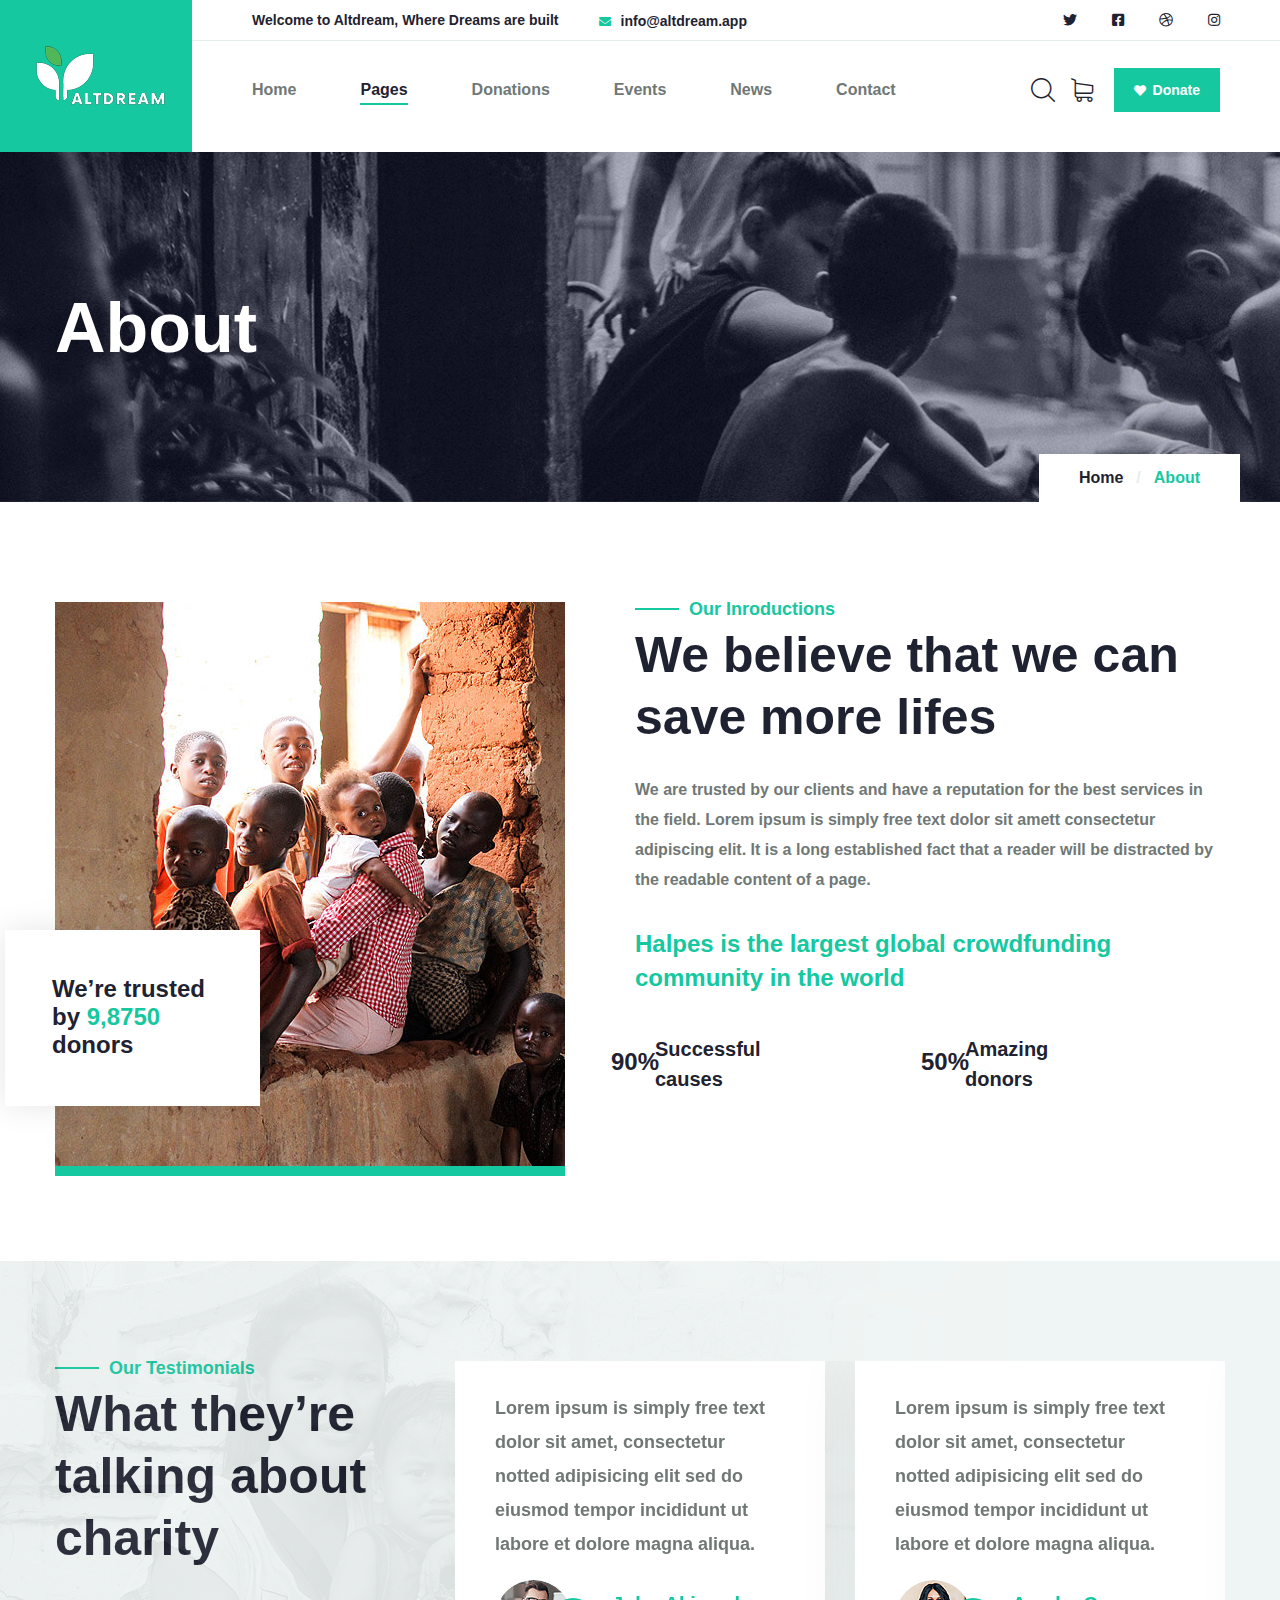
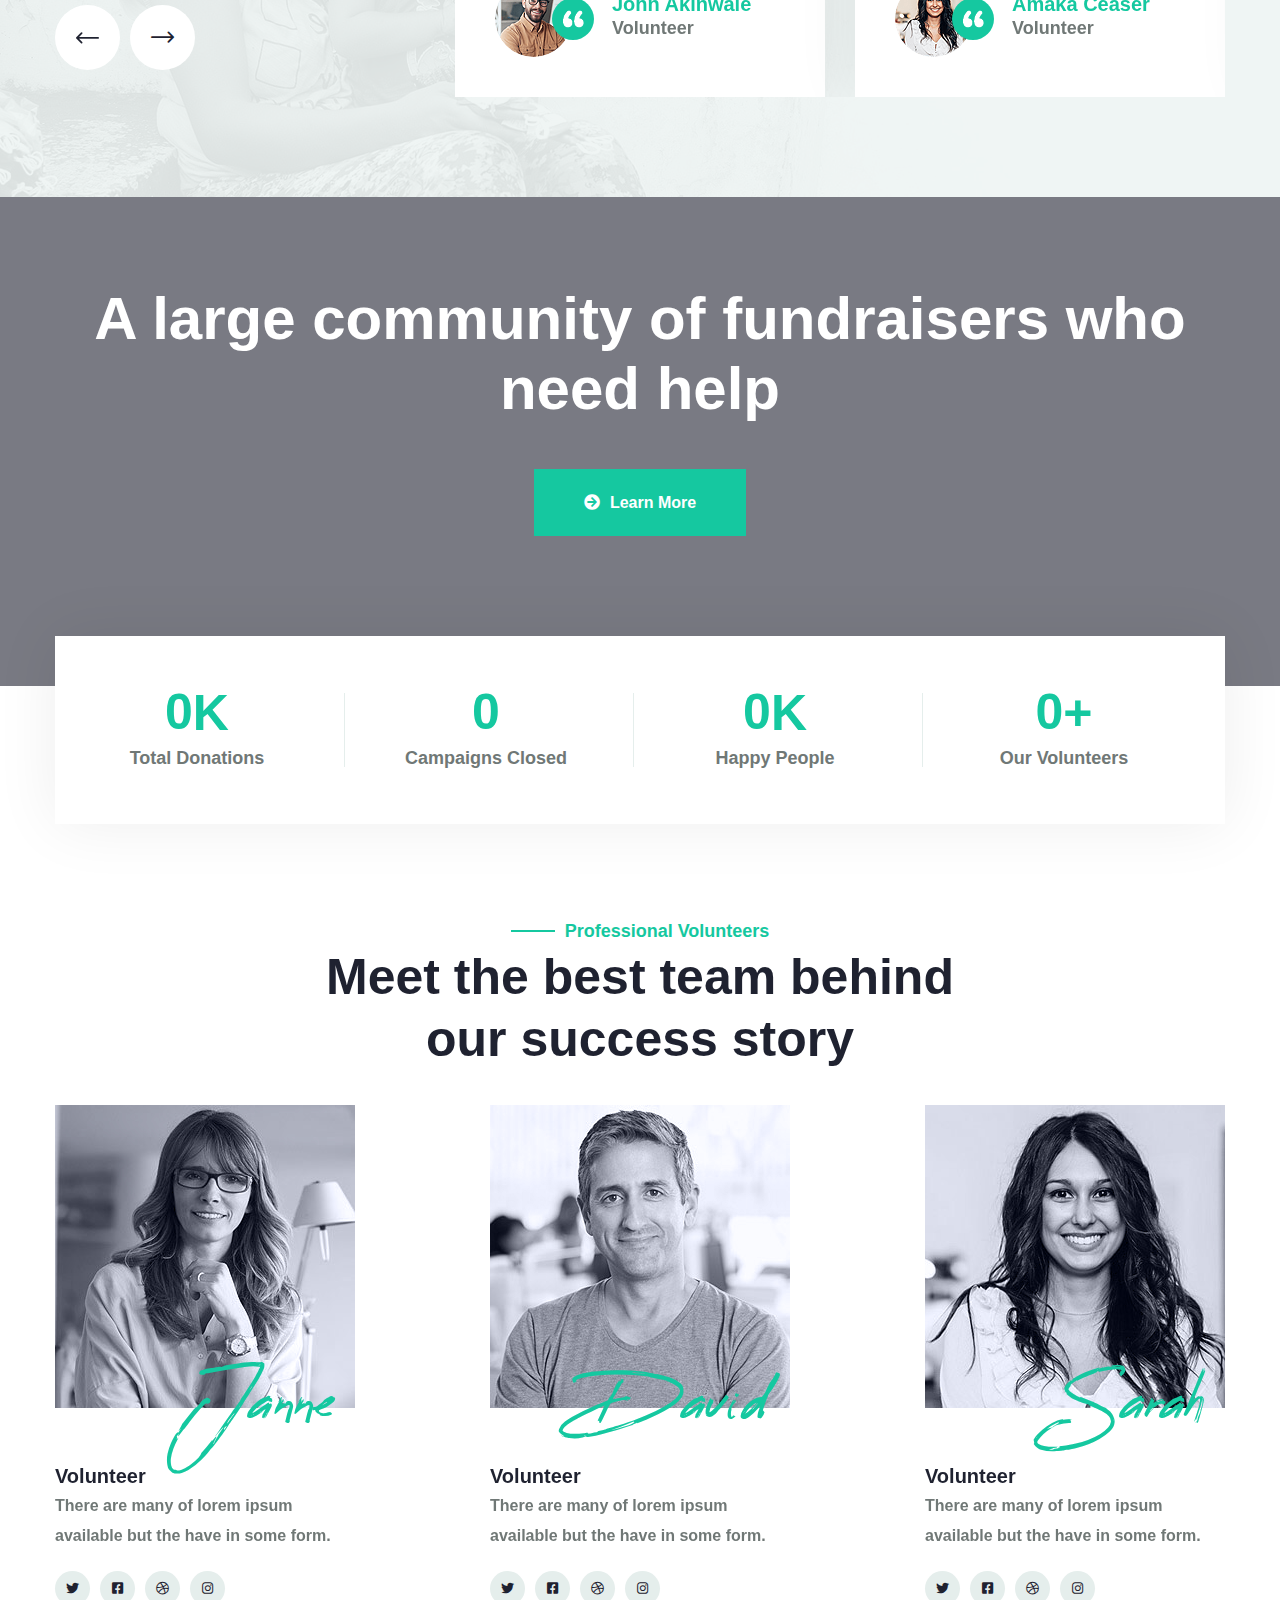
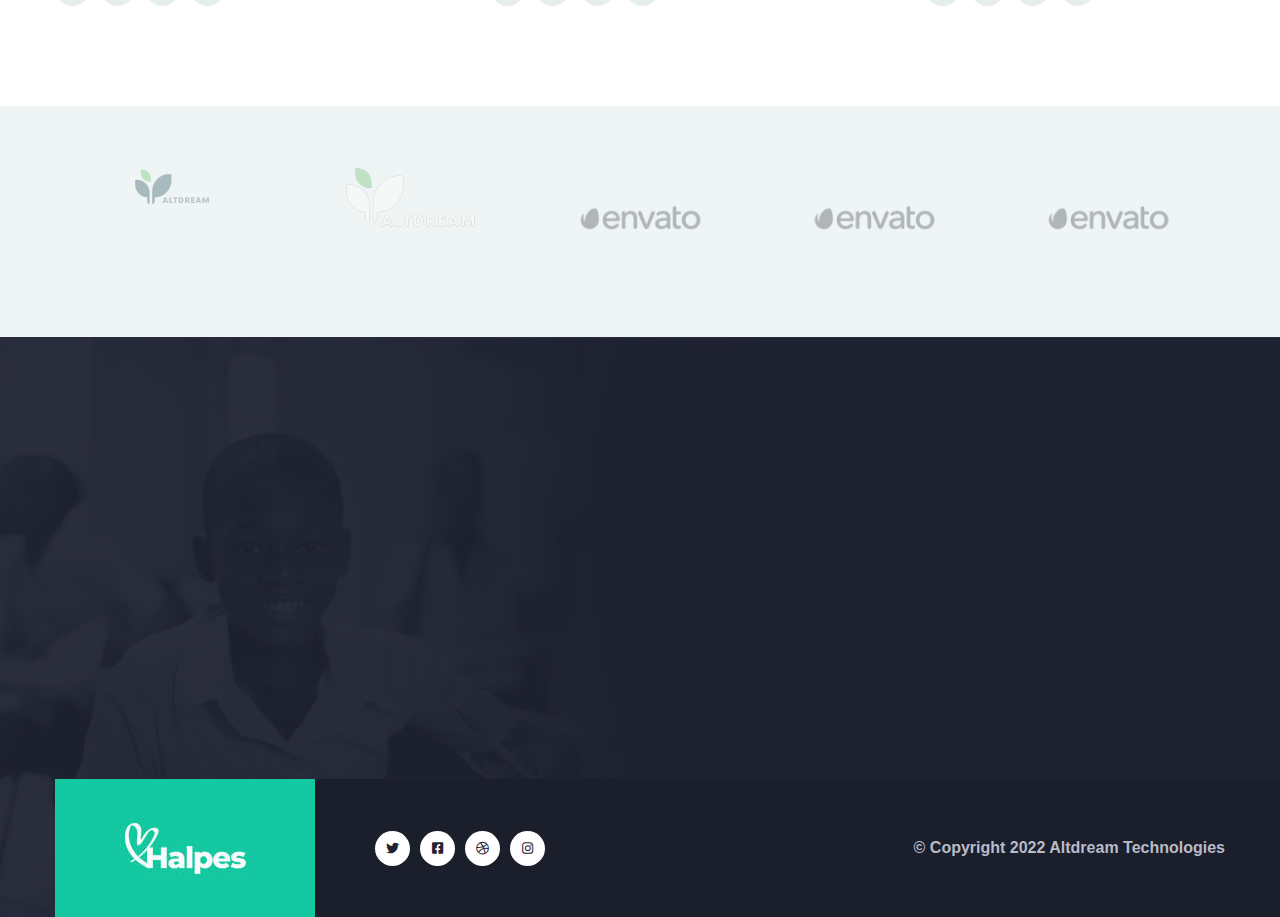
==== commit 2c51fe30: "More corrections and changes" ====
--- a/about.html
+++ b/about.html
@@ -131,15 +131,7 @@
                             <div class="main-menu__right">
                                 <a href="#" class="main-menu__search search-toggler icon-magnifying-glass"></a>
                                 <a href="#" class="main-menu__cart icon-shopping-cart  "></a>
-                                <div class="main-menu__phone-contact">
-                                    <div class="main-menu__phone-icon">
-                                        <span class="icon-chat"></span>
-                                    </div>
-                                    <div class="main-menu__phone-number">
-                                        <p>Call Anytime</p>
-                                        <a href="tel: +2348102414599"> +2348102414599</a>
-                                    </div>
-                                </div>
+                                 
                                 <a href="causes-details.html" class="main-menu__donate-btn"><i
                                         class="fa fa-heart"></i>Donate </a>
                             </div>
@@ -258,7 +250,7 @@
                                             </div>
                                         </div>
                                         <div class="testimonial-one__client-name">
-                                            <h3>Kevin Martin</h3>
+                                            <h3>John Akinwale</h3>
                                             <p>Volunteer</p>
                                         </div>
                                     </div>
@@ -276,7 +268,7 @@
                                             </div>
                                         </div>
                                         <div class="testimonial-one__client-name">
-                                            <h3>Jessica Brown</h3>
+                                            <h3>Amaka Ceaser </h3>
                                             <p>Volunteer</p>
                                         </div>
                                     </div>
@@ -294,7 +286,7 @@
                                             </div>
                                         </div>
                                         <div class="testimonial-one__client-name">
-                                            <h3>Jessica Brown</h3>
+                                            <h3>Amaka Ceaser </h3>
                                             <p>Volunteer</p>
                                         </div>
                                     </div>
@@ -312,7 +304,7 @@
                                             </div>
                                         </div>
                                         <div class="testimonial-one__client-name">
-                                            <h3>Kevin Martin</h3>
+                                            <h3>John Akinwale</h3>
                                             <p>Volunteer</p>
                                         </div>
                                     </div>
@@ -333,7 +325,7 @@
                 <div class="row">
                     <div class="col-xl-12">
                         <div class="join-one__inner">
-                            <h2 class="join-one__title">Join the community to give <br> education for children</h2>
+                            <h2 class="join-one__title">A large community of fundraisers who<br> need help</h2>
                             <a href="#" class="join-one__btn thm-btn"><i class="fas fa-arrow-circle-right"></i>Learn
                                 More</a>
                         </div>
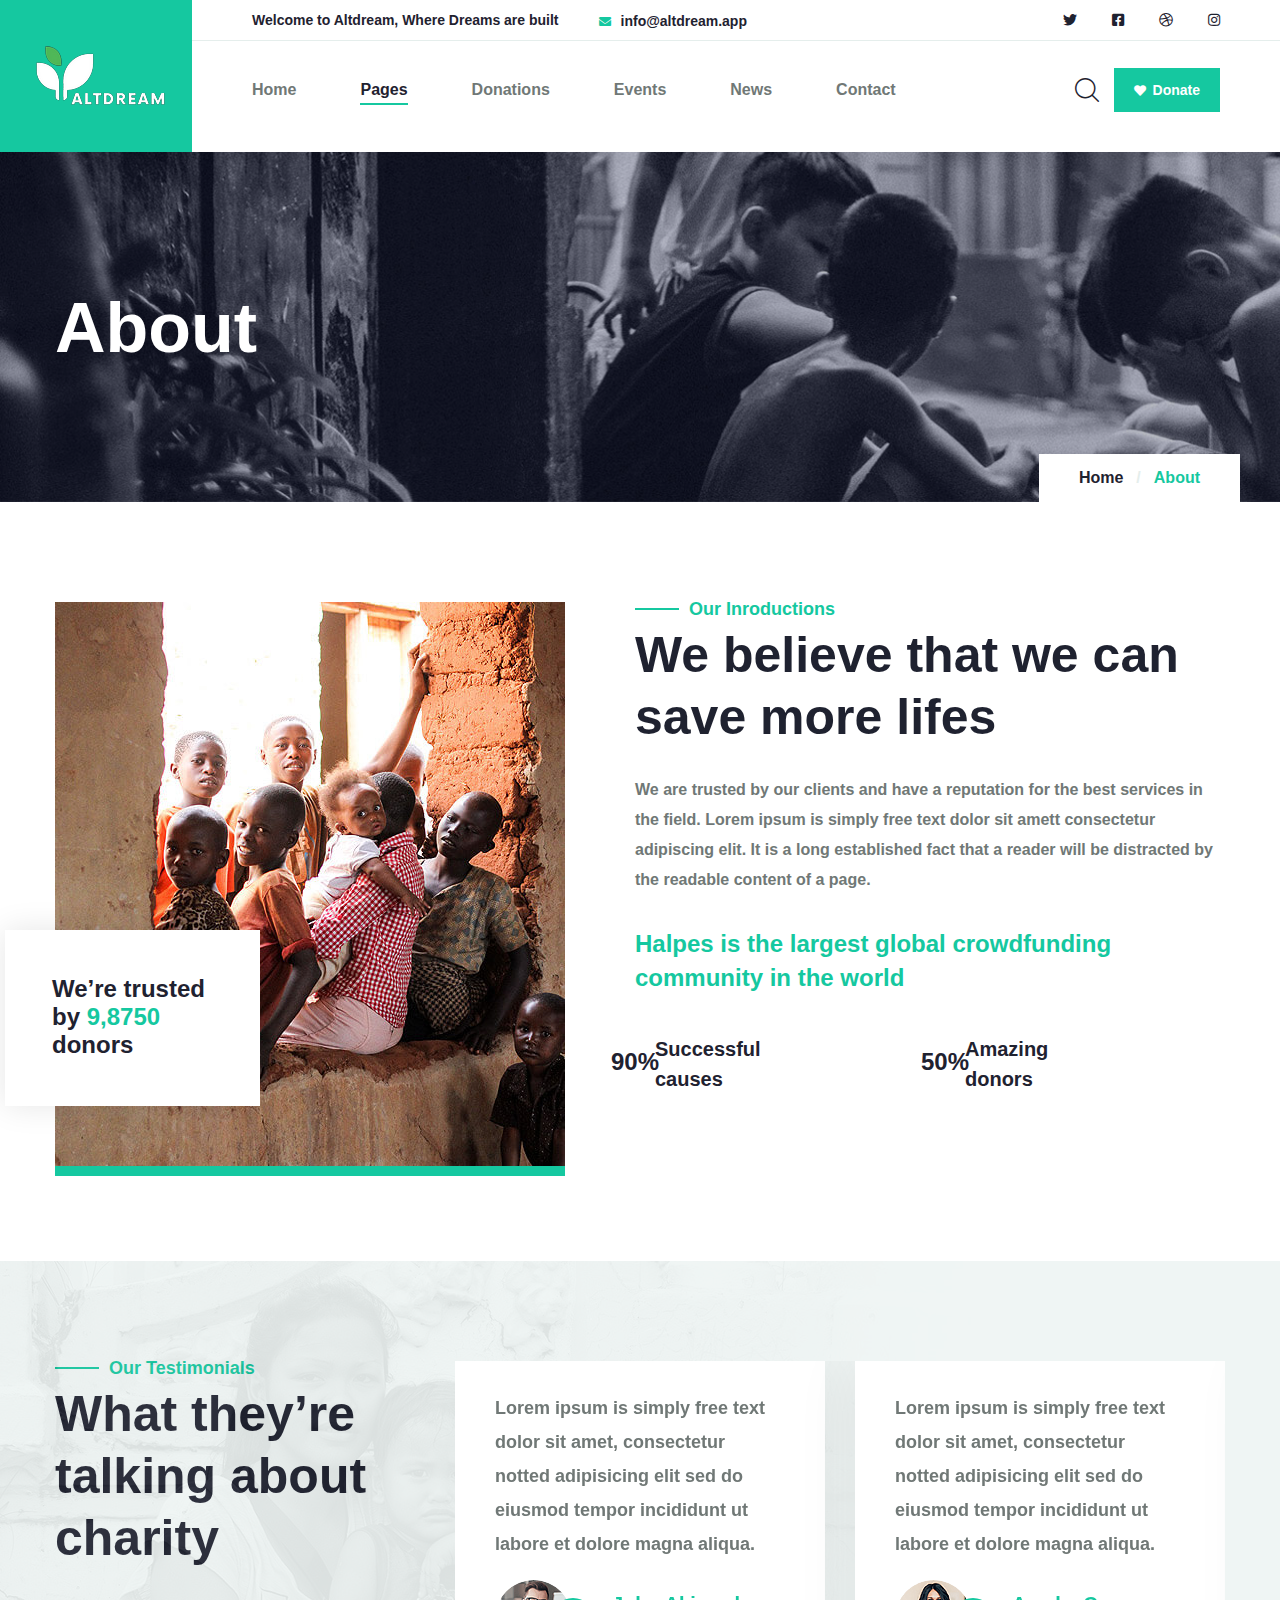
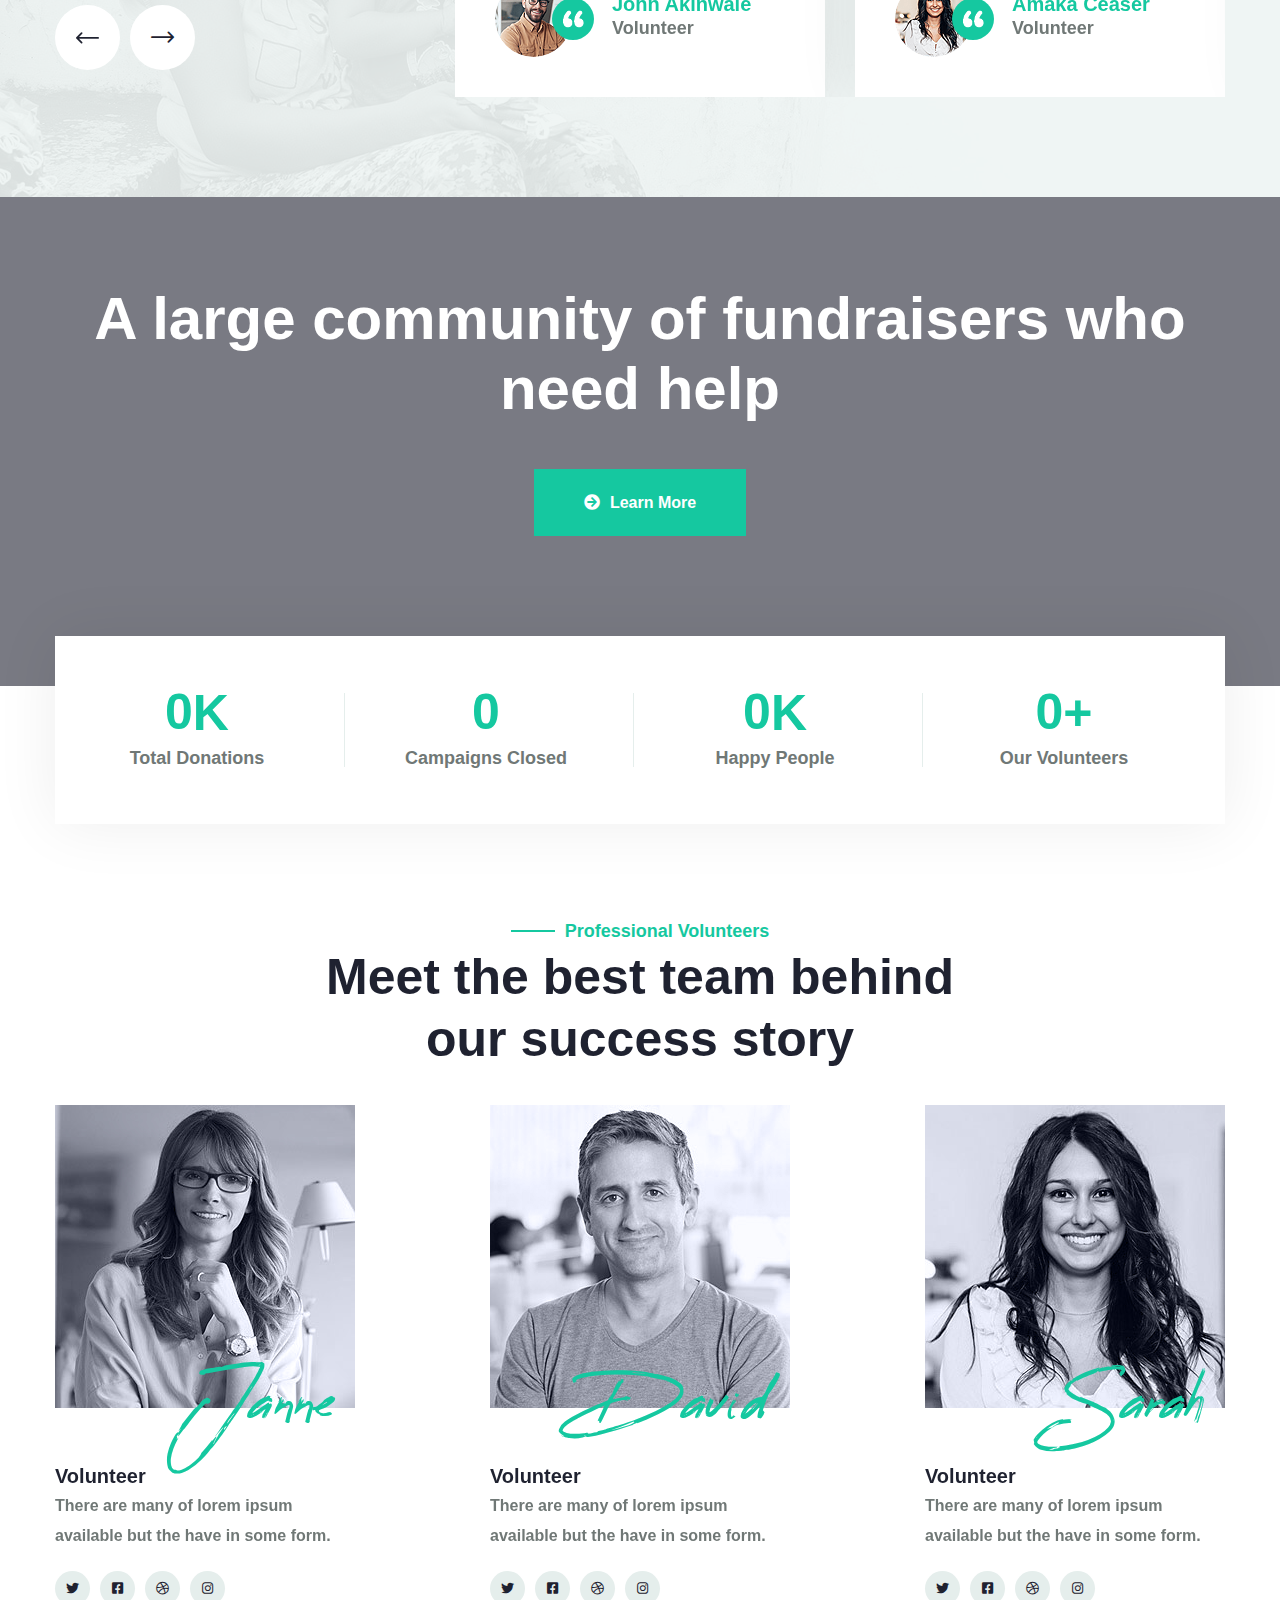
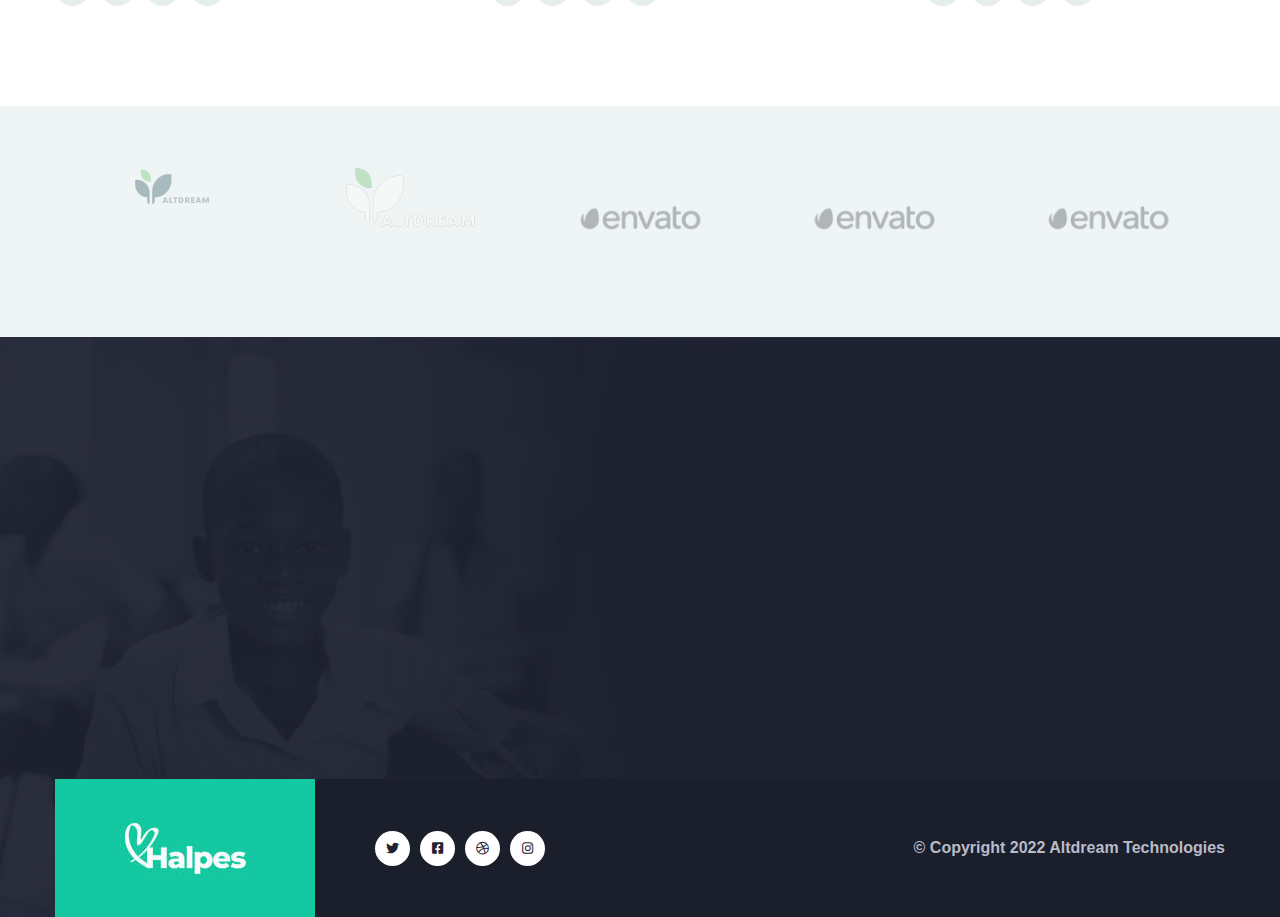
==== commit fab0f686: "Made alot of changes" ====
--- a/about.html
+++ b/about.html
@@ -130,7 +130,8 @@
                             </ul>
                             <div class="main-menu__right">
                                 <a href="#" class="main-menu__search search-toggler icon-magnifying-glass"></a>
-                                <a href="#" class="main-menu__cart icon-shopping-cart  "></a>
+                                
+
                                  
                                 <a href="causes-details.html" class="main-menu__donate-btn"><i
                                         class="fa fa-heart"></i>Donate </a>
@@ -616,14 +617,12 @@
                 </li>
                 <li>
                     <i class="fa fa-phone-alt"></i>
-                    <a href="tel:666-888-0000">666 888 0000</a>
+                    <a href="tel:+2348102414599">+2348102414599</a>
                 </li>
             </ul><!-- /.mobile-nav__contact -->
             <div class="mobile-nav__top">
                 <div class="mobile-nav__social">
                     <a href="#" class="fab fa-twitter"></a>
-                    <a href="#" class="fab fa-facebook-square"></a>
-                    <a href="#" class="fab fa-pinterest-p"></a>
                     <a href="#" class="fab fa-instagram"></a>
                 </div><!-- /.mobile-nav__social -->
             </div><!-- /.mobile-nav__top -->
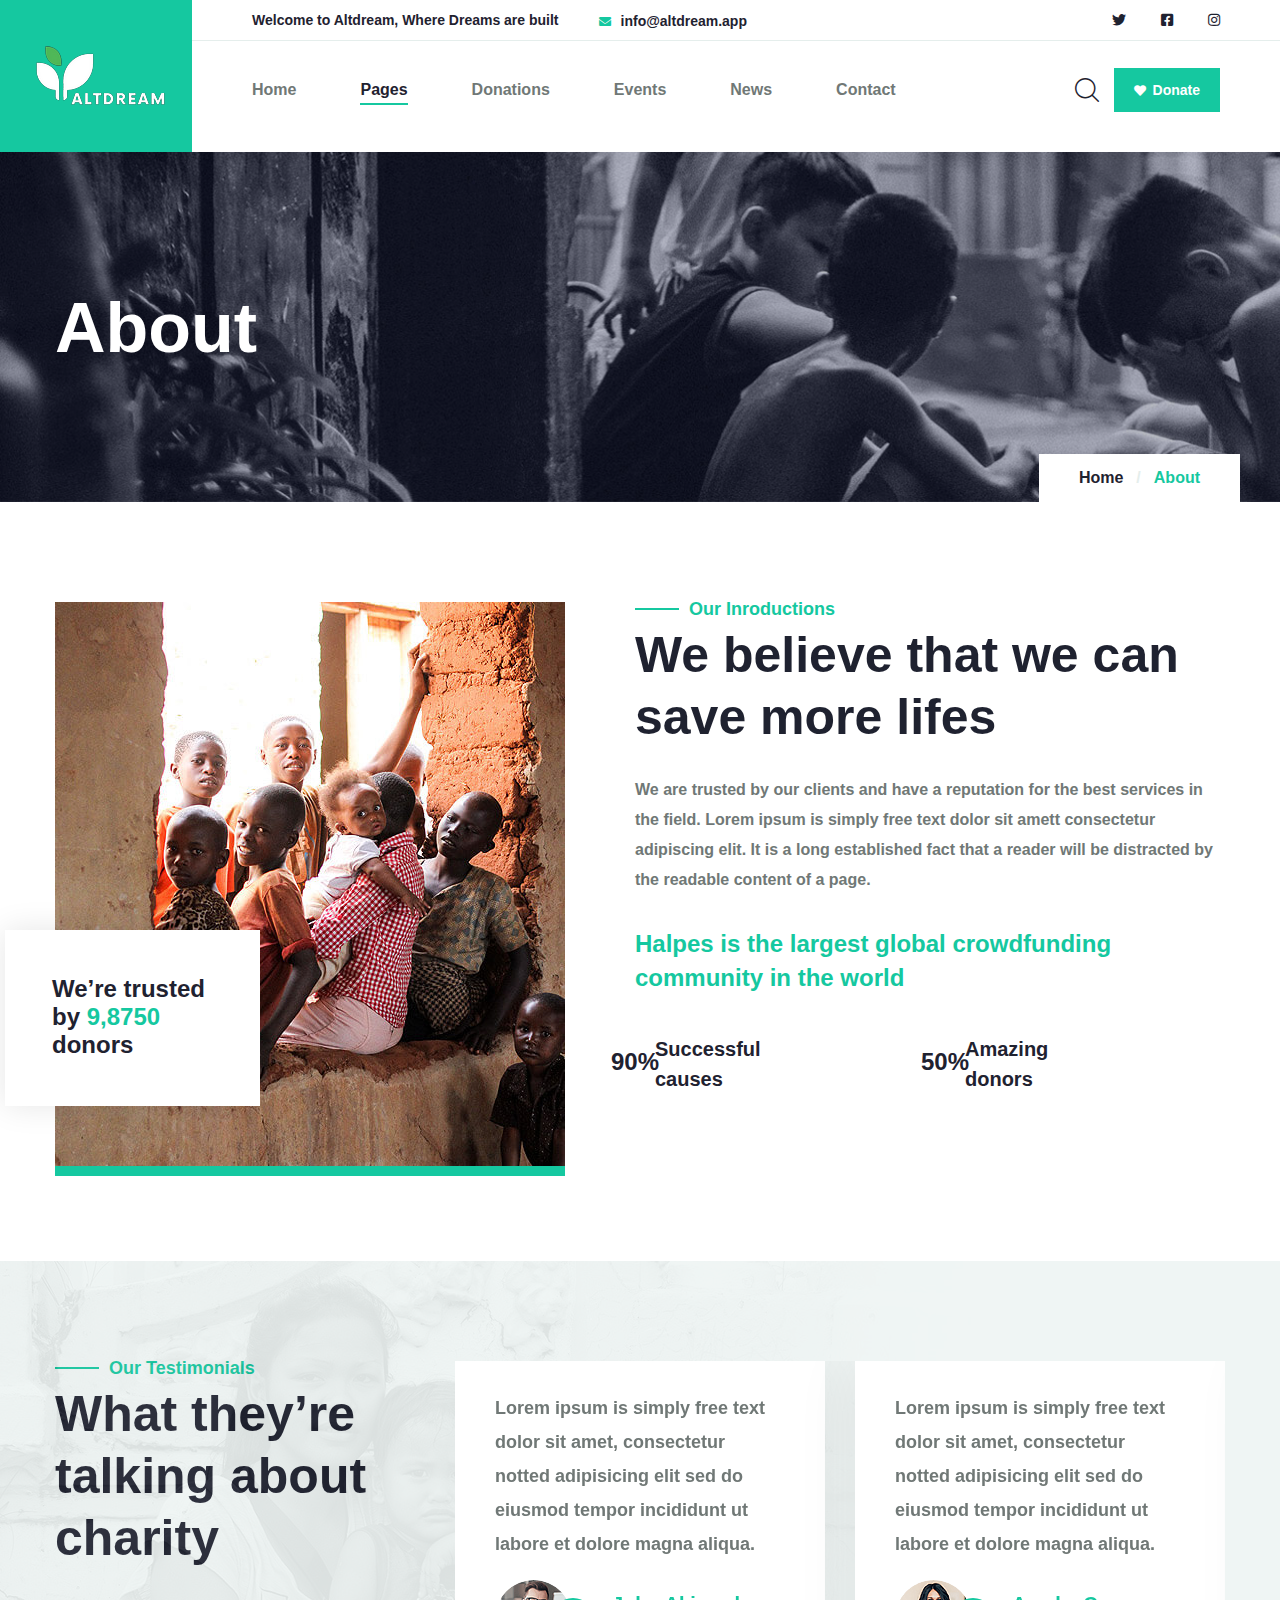
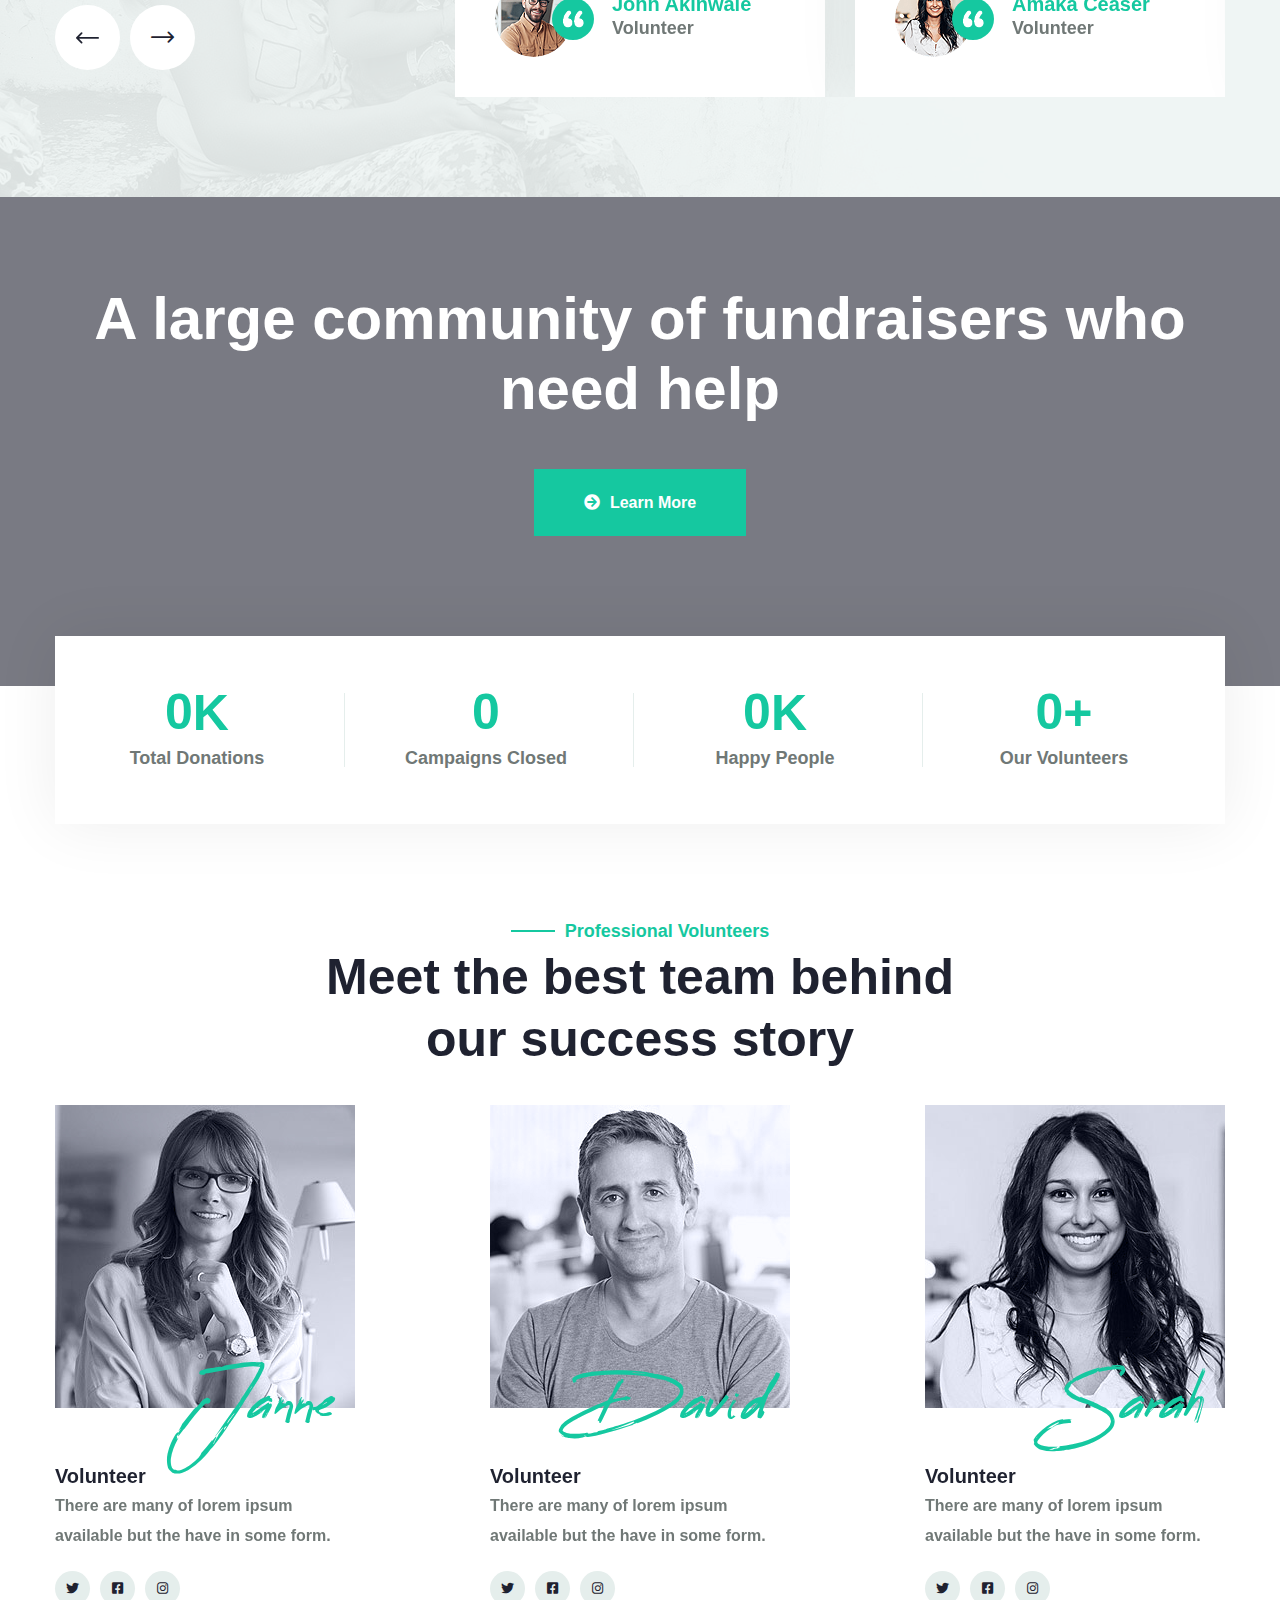
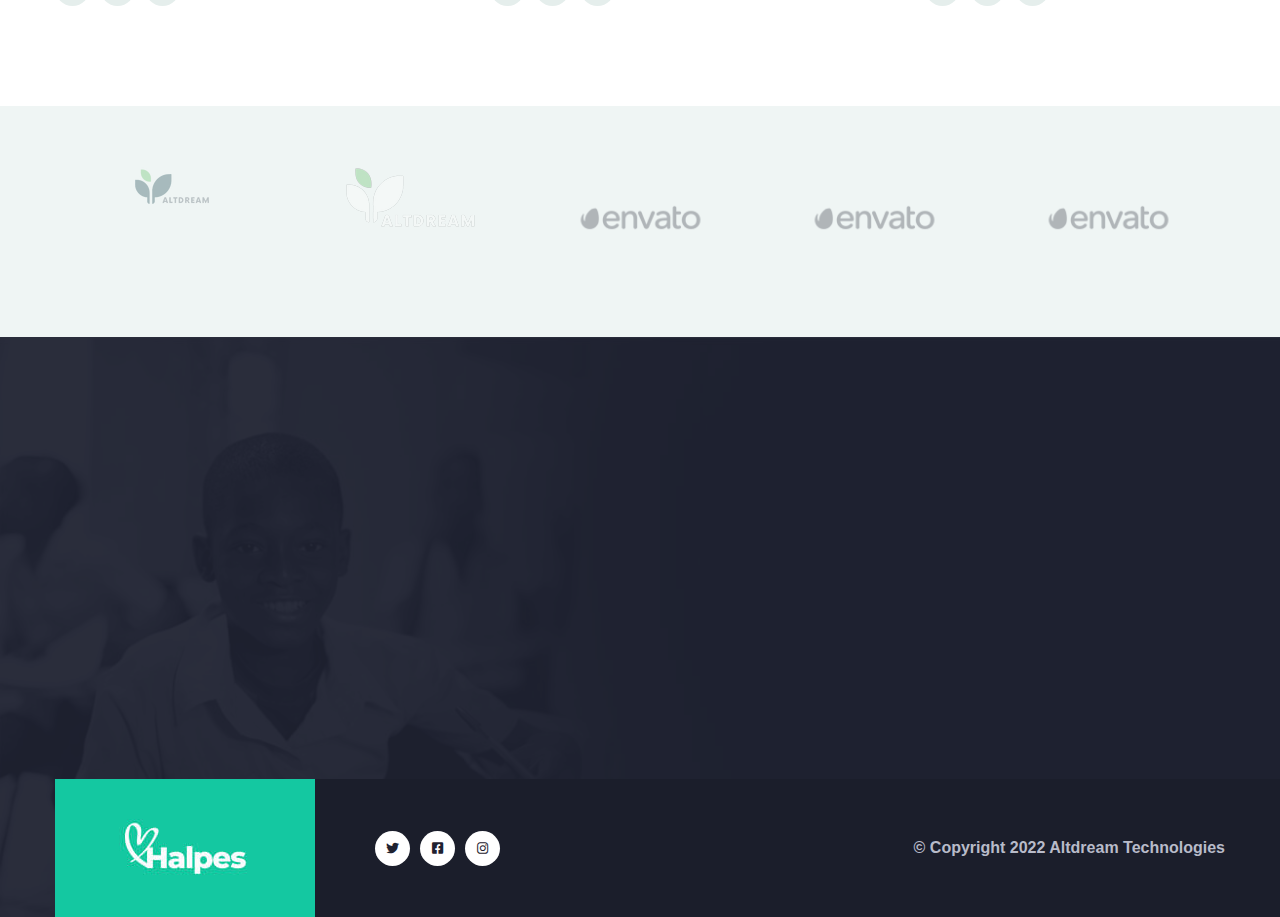
==== commit 02dee5b0: "additional updates" ====
--- a/about.html
+++ b/about.html
@@ -74,7 +74,7 @@
                             <div class="main-menu-wrapper__right-social">
                                 <a href="#"><i class="fab fa-twitter"></i></a>
                                 <a href="#"><i class="fab fa-facebook-square"></i></a>
-                                <a href="#"><i class="fab fa-dribbble"></i></a>
+                                 
                                 <a href="#"><i class="fab fa-instagram"></i></a>
                             </div>
                         </div>
@@ -388,7 +388,7 @@
                             <div class="team-one__social">
                                 <a href="#"><i class="fab fa-twitter"></i></a>
                                 <a href="#"><i class="fab fa-facebook-square"></i></a>
-                                <a href="#"><i class="fab fa-dribbble"></i></a>
+                                 
                                 <a href="#"><i class="fab fa-instagram"></i></a>
                             </div>
                         </div>
@@ -412,7 +412,7 @@
                             <div class="team-one__social">
                                 <a href="#"><i class="fab fa-twitter"></i></a>
                                 <a href="#"><i class="fab fa-facebook-square"></i></a>
-                                <a href="#"><i class="fab fa-dribbble"></i></a>
+                                 
                                 <a href="#"><i class="fab fa-instagram"></i></a>
                             </div>
                         </div>
@@ -436,7 +436,7 @@
                             <div class="team-one__social">
                                 <a href="#"><i class="fab fa-twitter"></i></a>
                                 <a href="#"><i class="fab fa-facebook-square"></i></a>
-                                <a href="#"><i class="fab fa-dribbble"></i></a>
+                                 
                                 <a href="#"><i class="fab fa-instagram"></i></a>
                             </div>
                         </div>
@@ -576,7 +576,7 @@
                                     <div class="site-footer__bottom-social">
                                         <a href="#"><i class="fab fa-twitter"></i></a>
                                         <a href="#"><i class="fab fa-facebook-square"></i></a>
-                                        <a href="#"><i class="fab fa-dribbble"></i></a>
+                                         
                                         <a href="#"><i class="fab fa-instagram"></i></a>
                                     </div>
                                 </div>
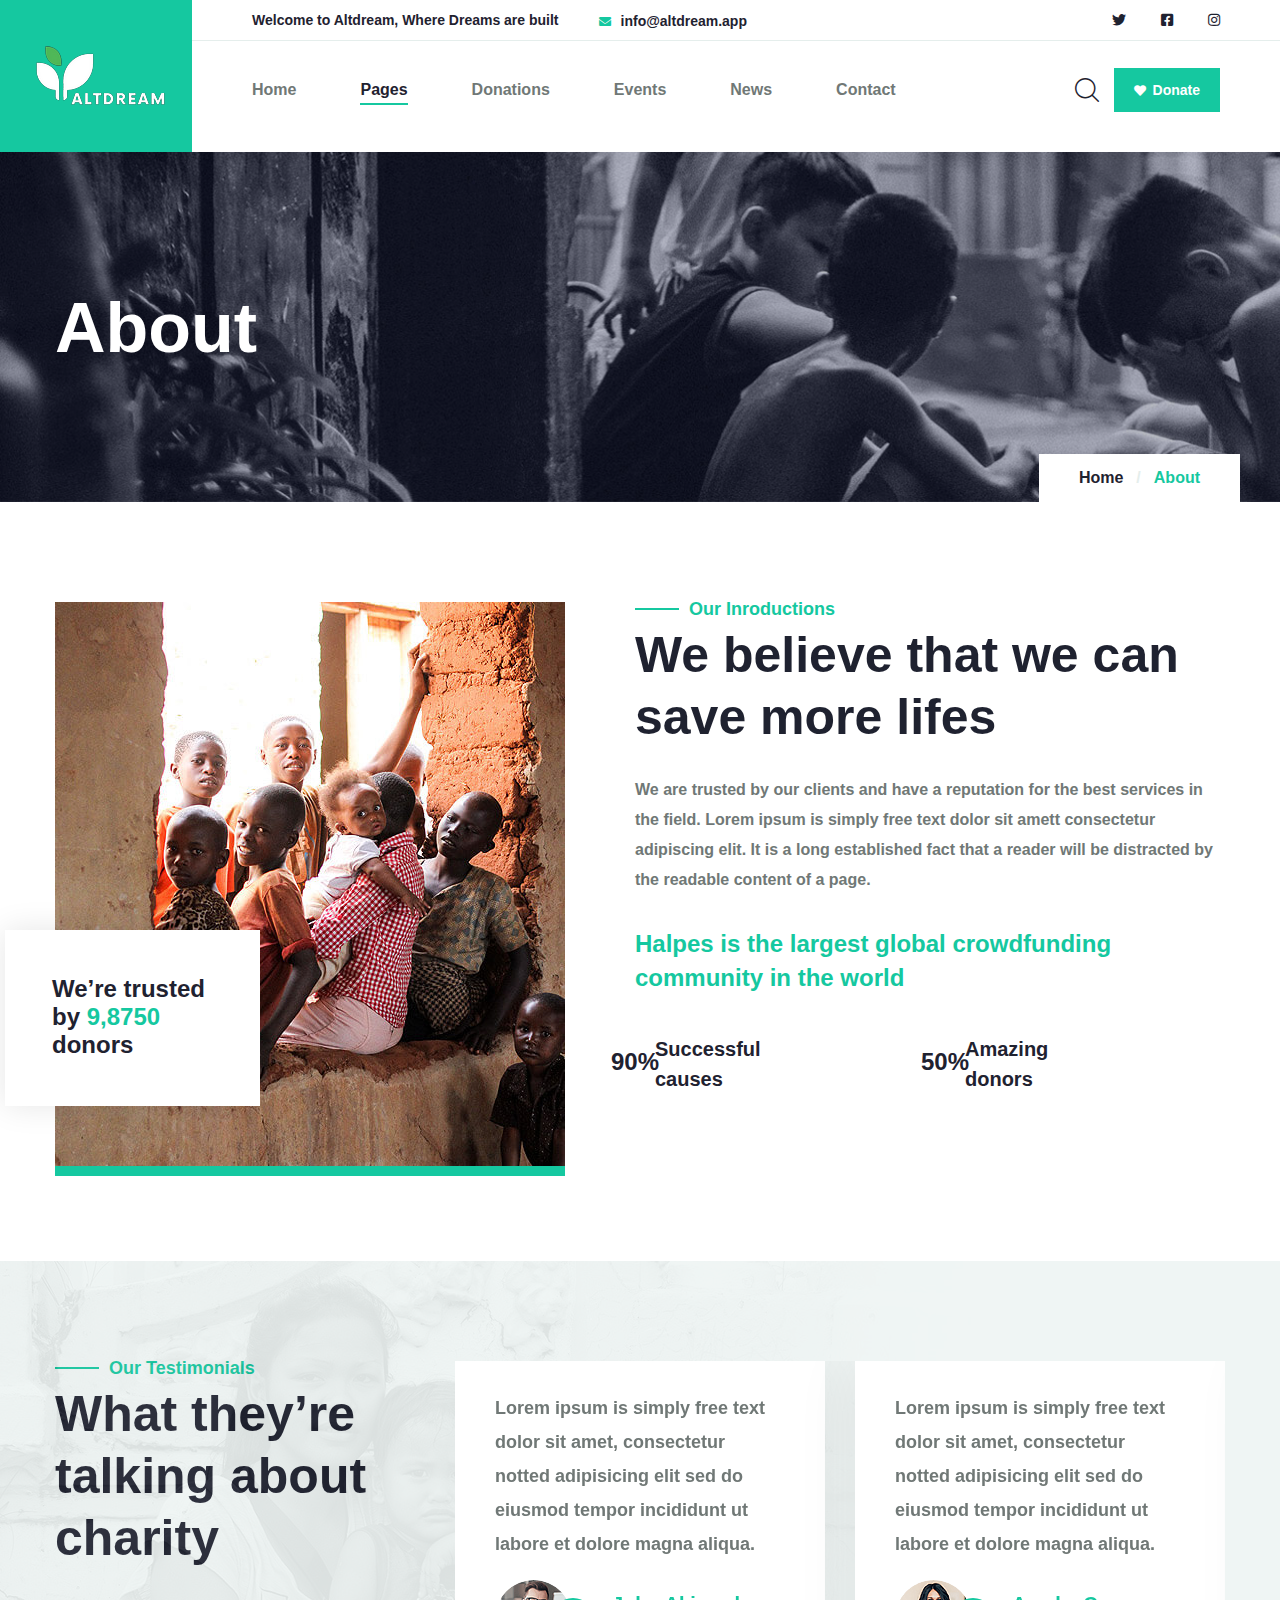
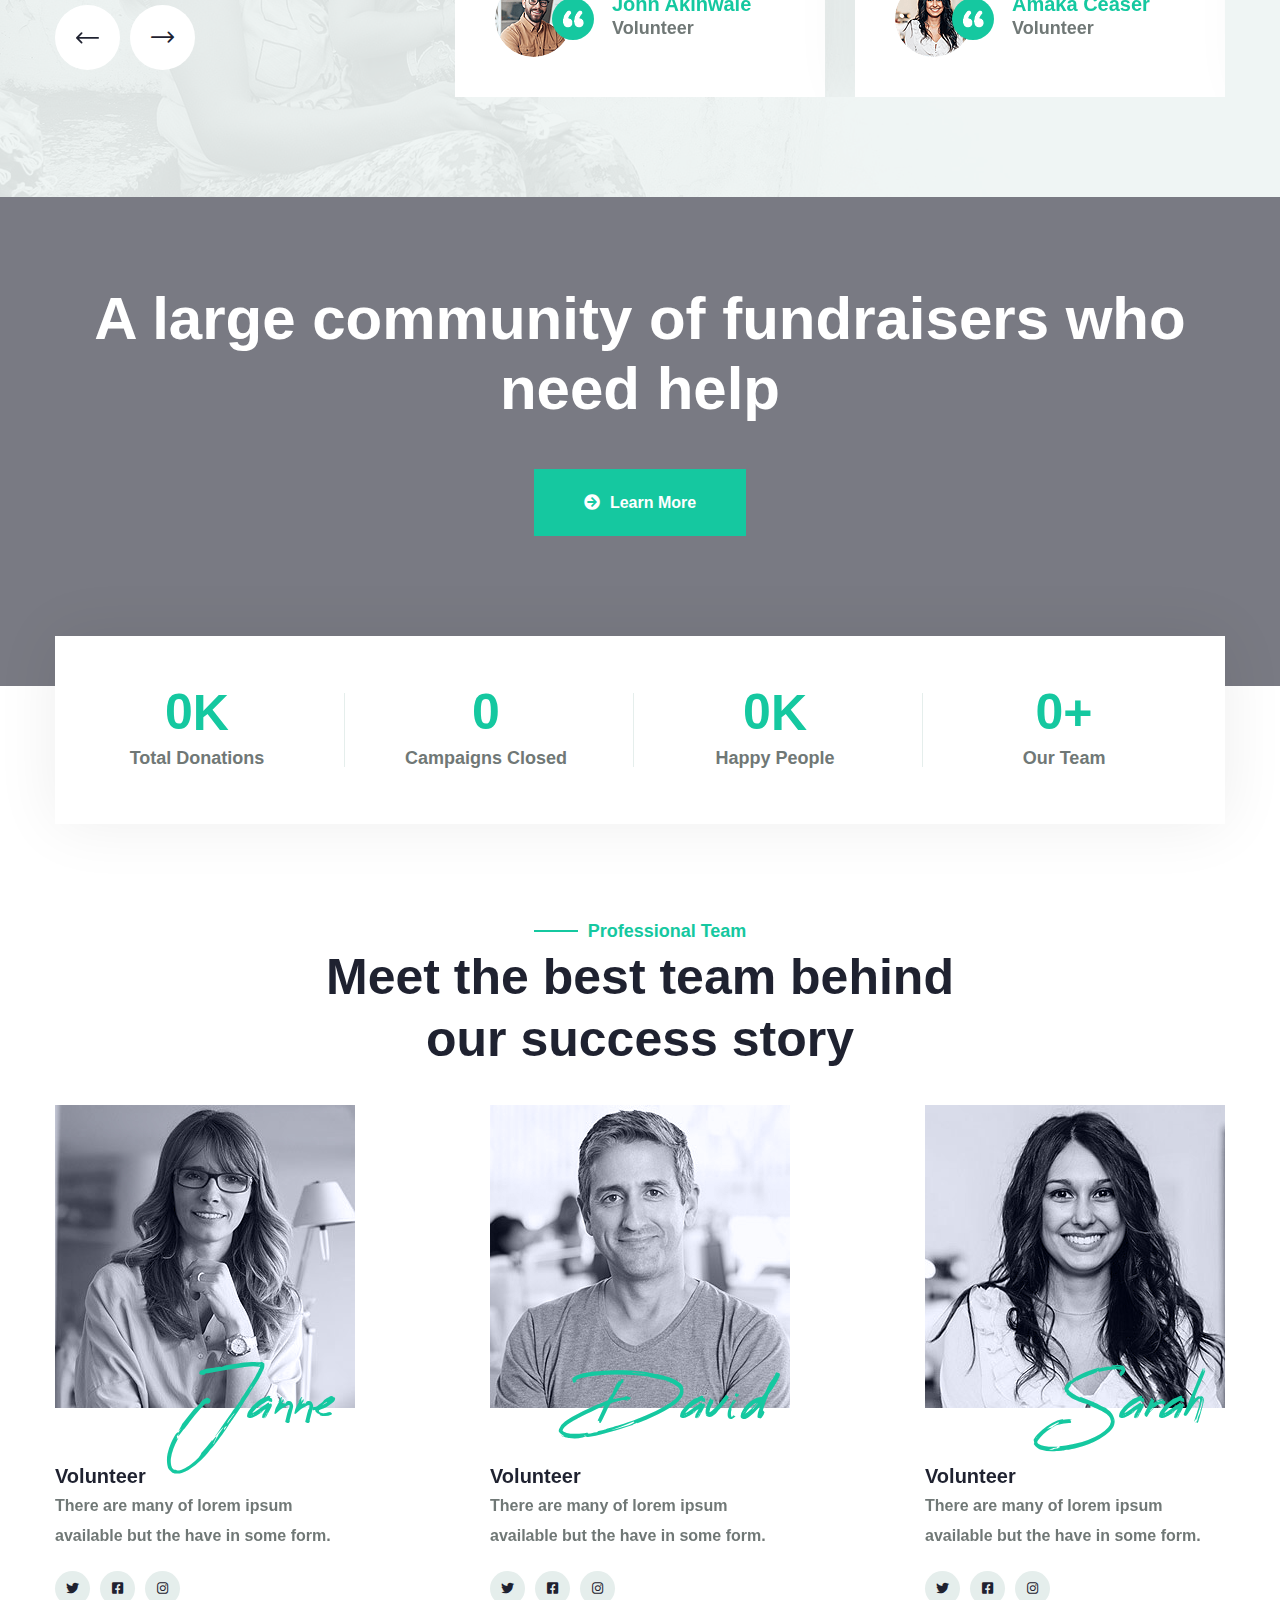
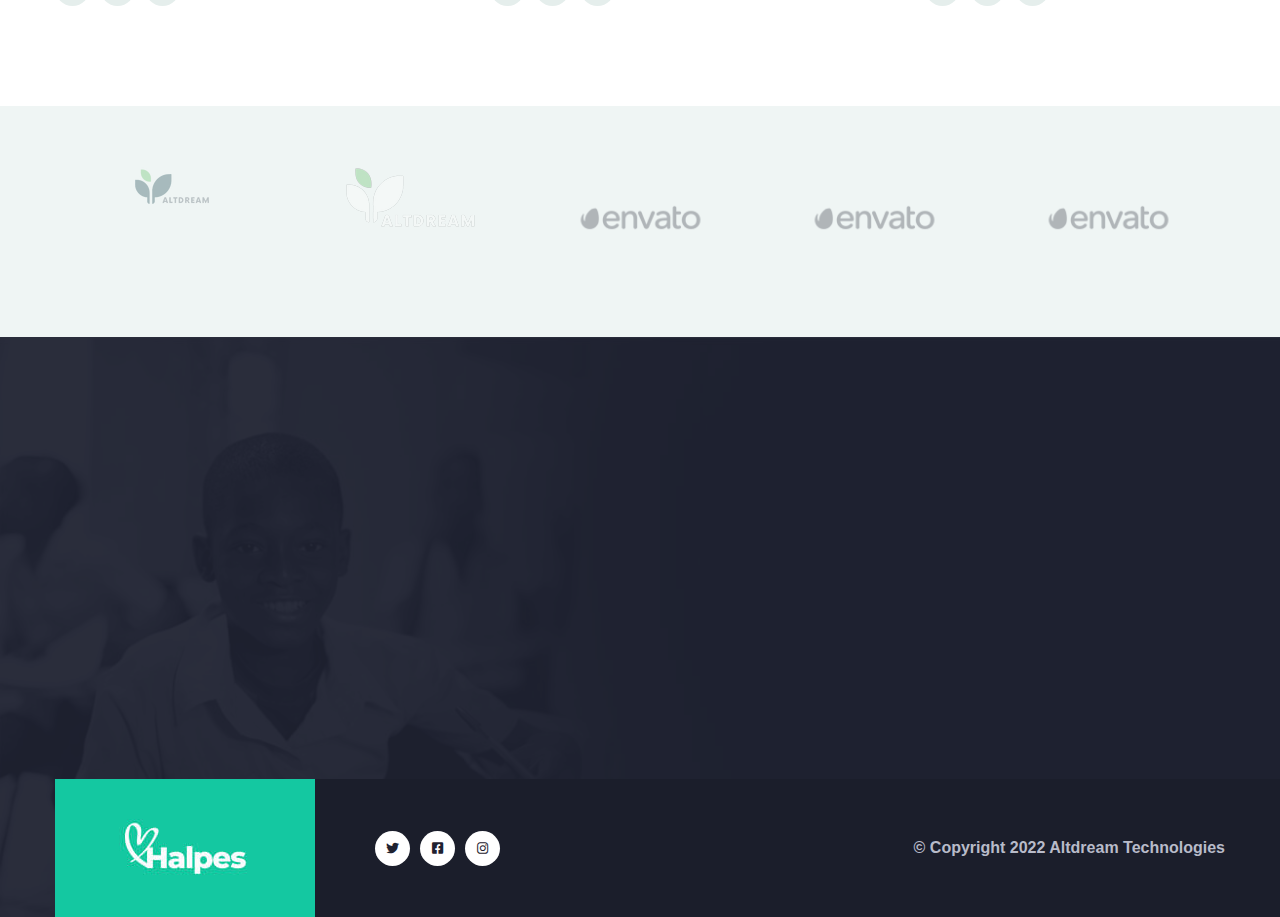
==== commit 2f70931c: "Changed to team" ====
--- a/about.html
+++ b/about.html
@@ -100,9 +100,9 @@
                                     <a href="#">Pages</a>
                                     <ul>
                                         <li><a href="about.html">About</a></li>
-                                        <li><a href="volunteers.html">Volunteers</a></li>
+                                        <li><a href="volunteers.html">Team</a></li>
                                         <li><a href="gallery.html">Gallery</a></li>
-                                        <li><a href="become-volunteer.html">Become a Volunteer</a></li>
+                                        <li><a href="become-volunteer.html">Join the team</a></li>
                                     </ul>
                                 </li>
                                 <li class="dropdown">
@@ -354,7 +354,7 @@
                     </li>
                     <li class="counter-one__single">
                         <h3 class="odometer" data-count="63">00</h3><span class="counter-one__letter">+</span>
-                        <p class="counter-one__text">Our Volunteers</p>
+                        <p class="counter-one__text">Our Team</p>
                     </li>
                 </ul>
             </div>
@@ -365,7 +365,7 @@
         <section class="team-one">
             <div class="container">
                 <div class="section-title text-center">
-                    <span class="section-title__tagline">Professional Volunteers</span>
+                    <span class="section-title__tagline">Professional Team</span>
                     <h2 class="section-title__title">Meet the best team behind <br> our success story</h2>
                 </div>
                 <div class="row">
@@ -509,7 +509,7 @@
                                     <li><a href="#">Donate</a></li>
                                     <li><a href="#">Campaigns</a></li>
                                     <li><a href="#">Fundraise</a></li>
-                                    <li><a href="#">Volunteers</a></li>
+                                    <li><a href="#">Team</a></li>
                                     <li><a href="#">Sponsors</a></li>
                                 </ul>
                                 <ul class="footer-widget__explore-list footer-widget__explore-list-two list-unstyled">
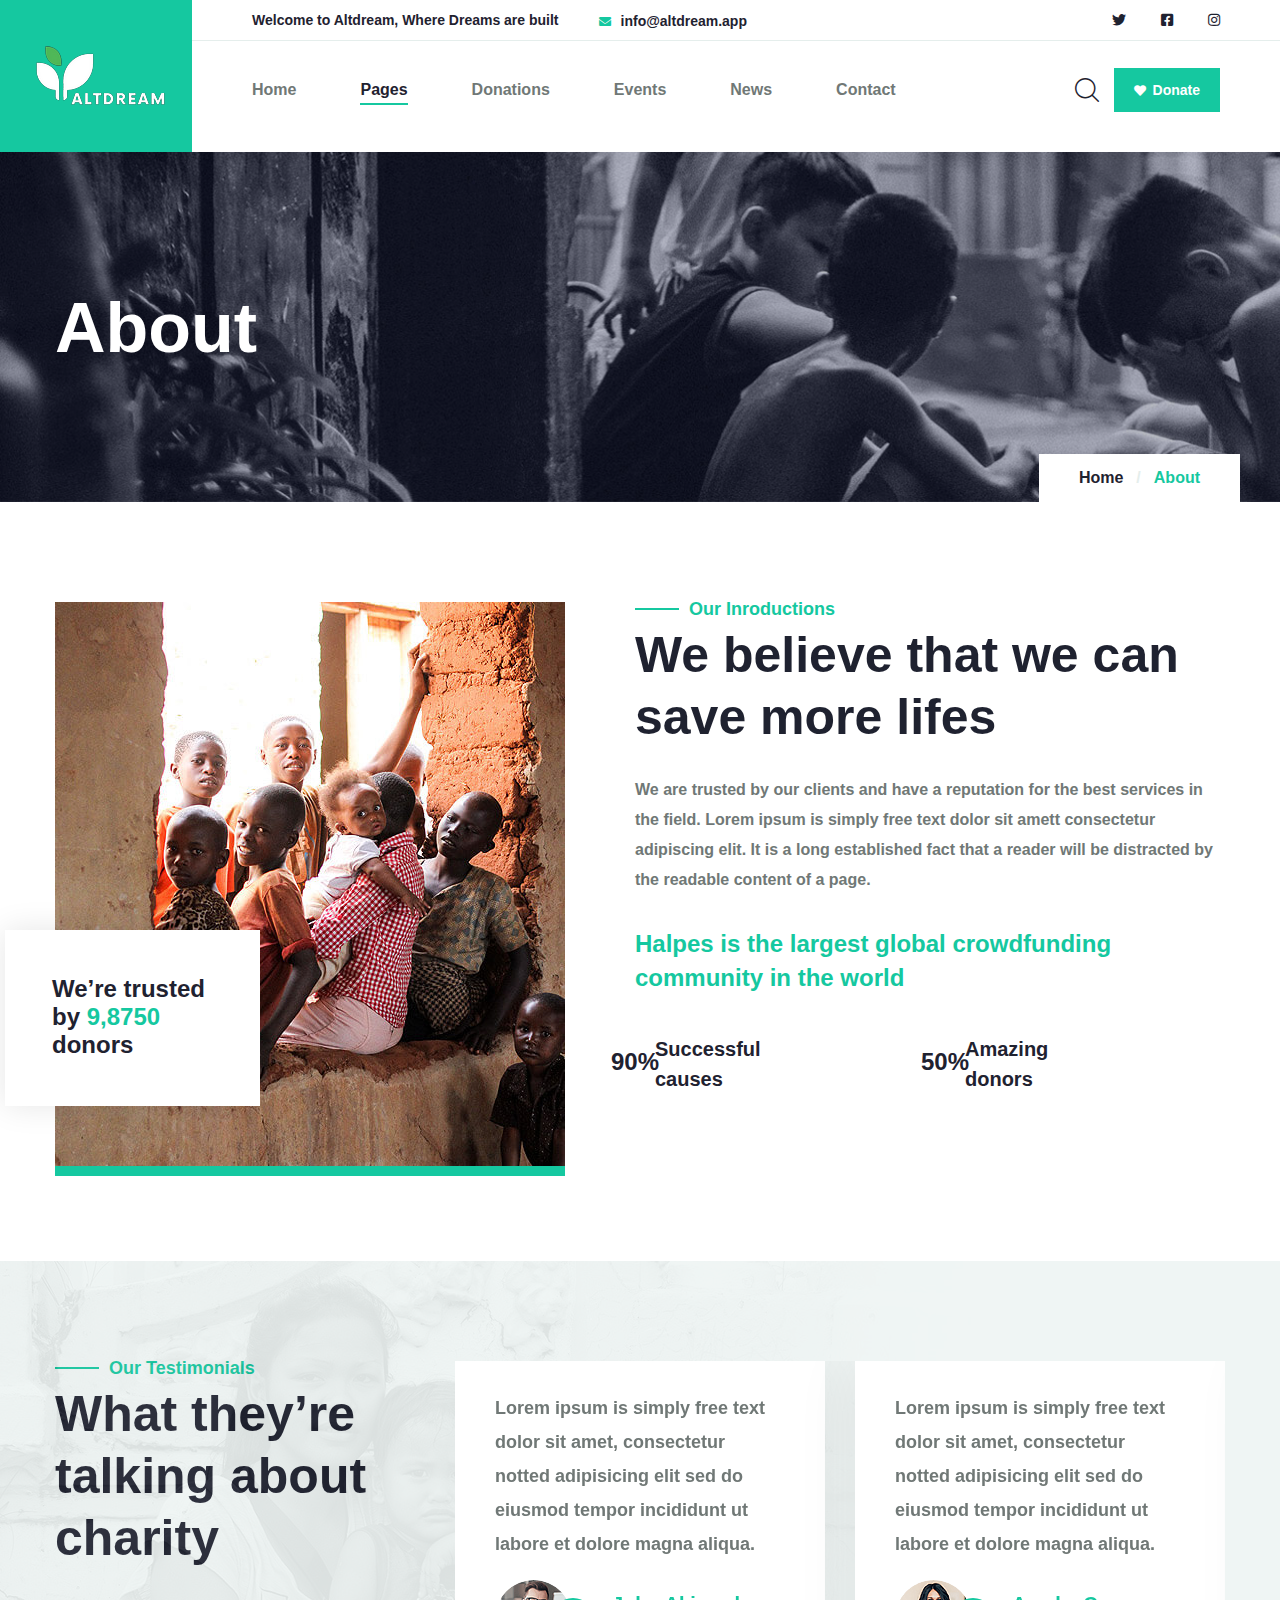
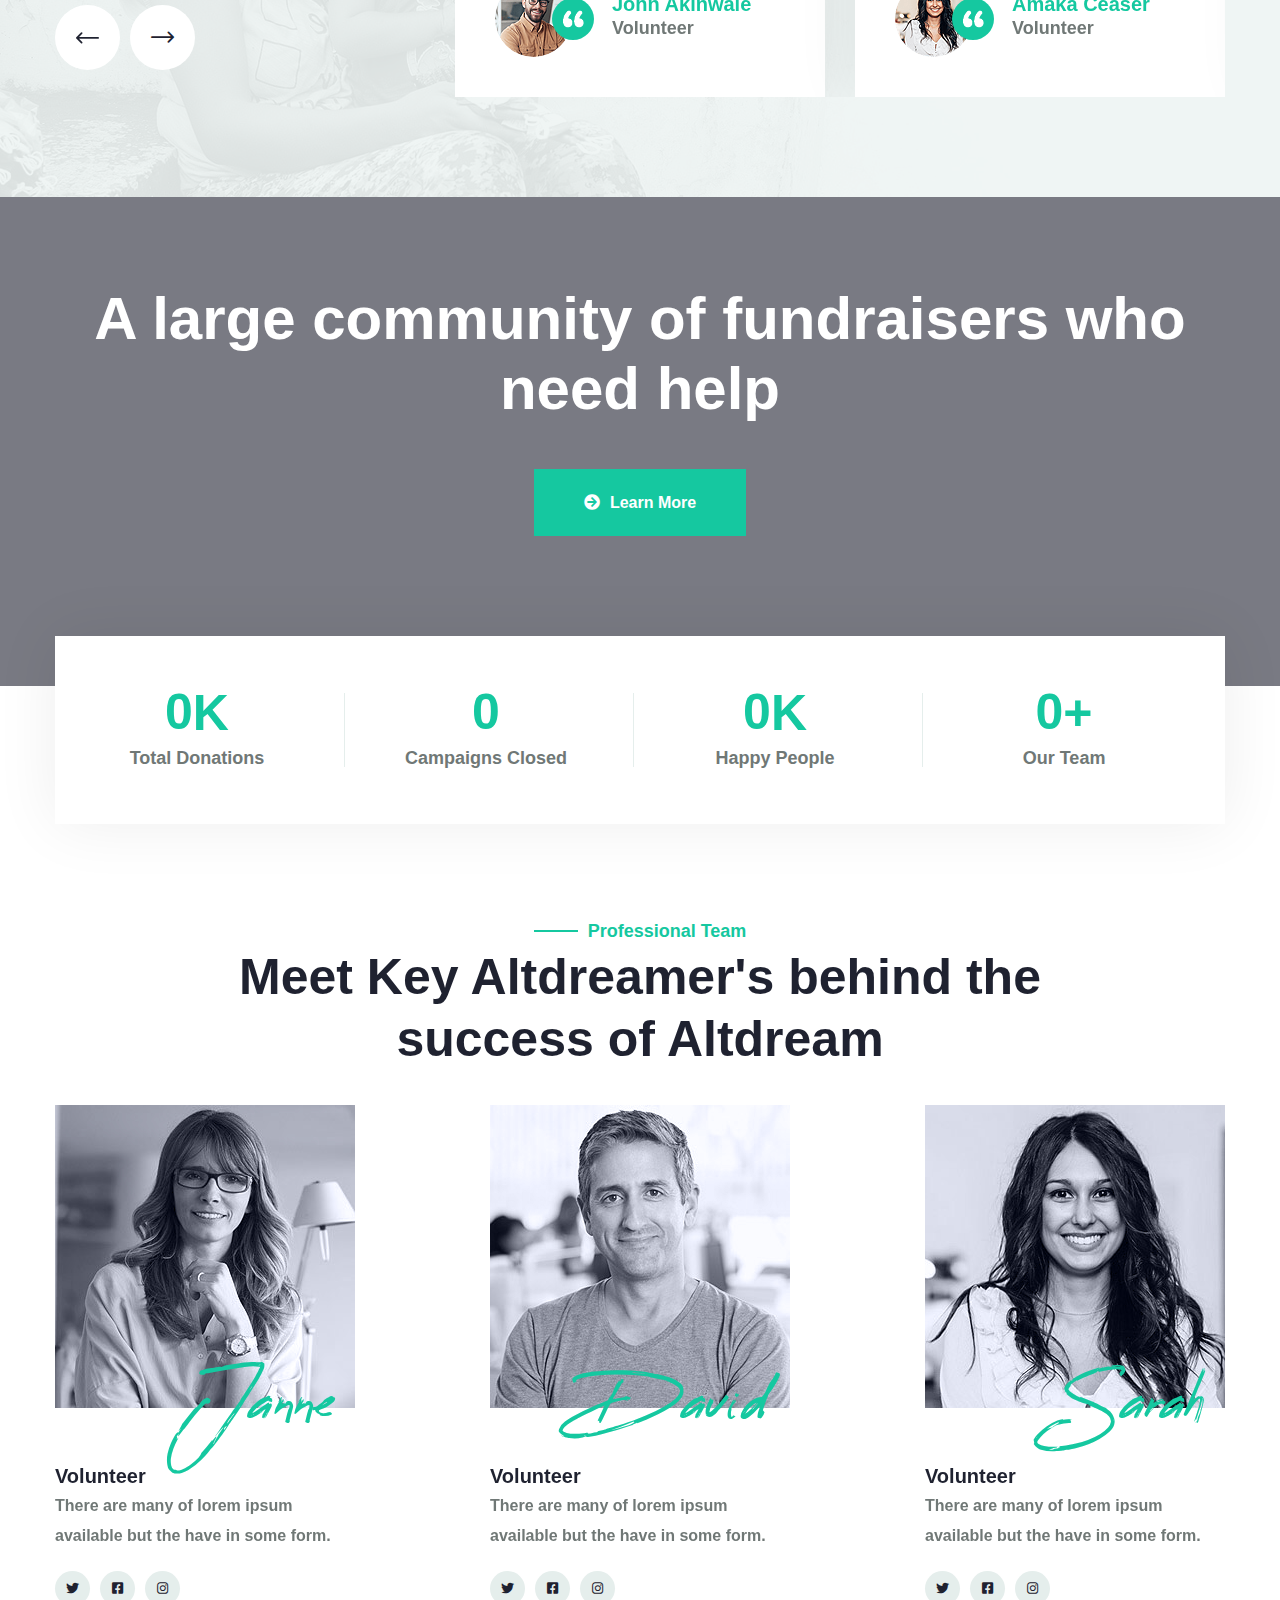
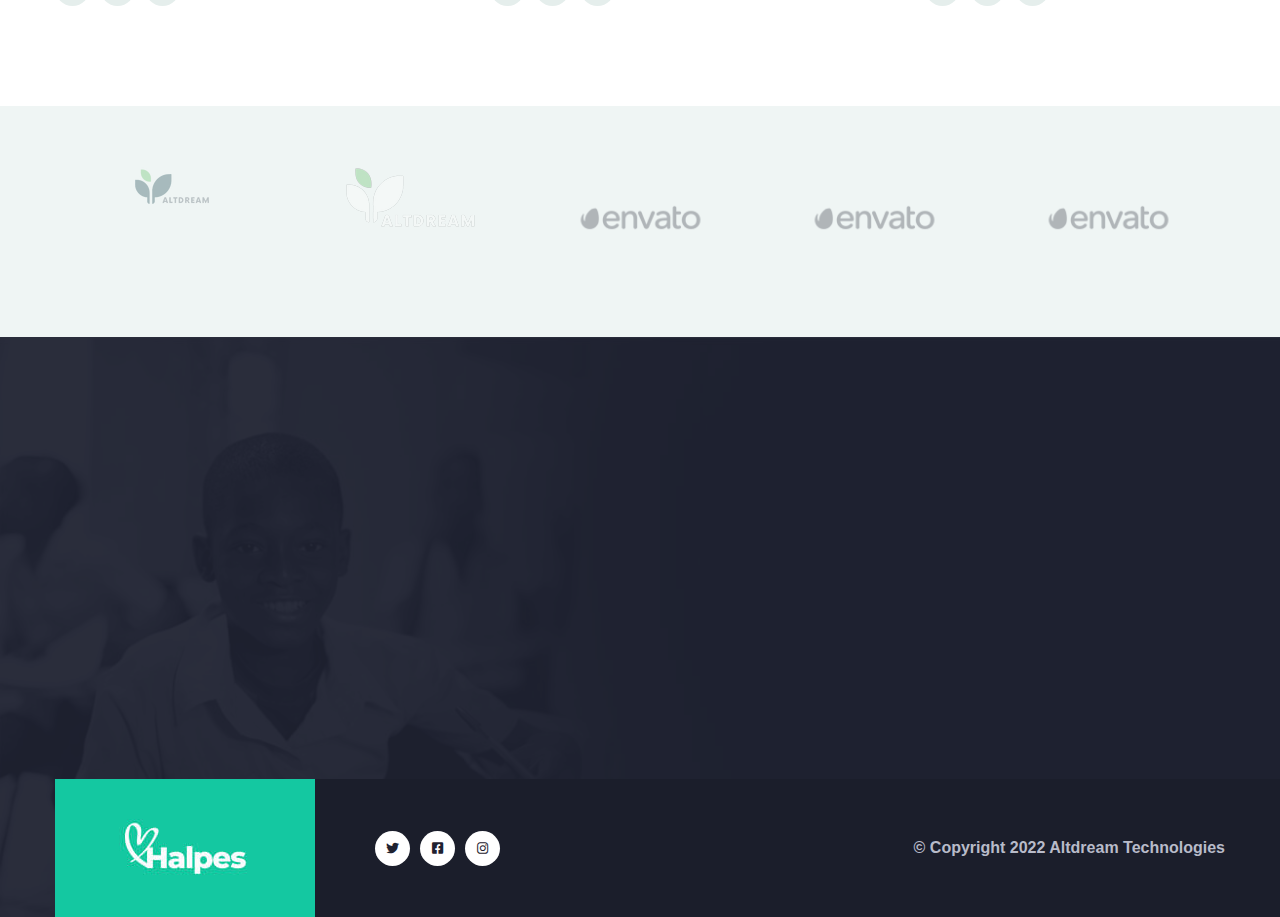
==== commit 8c1db7e4: "changes" ====
--- a/about.html
+++ b/about.html
@@ -101,7 +101,7 @@
                                     <ul>
                                         <li><a href="about.html">About</a></li>
                                         <li><a href="volunteers.html">Team</a></li>
-                                        <li><a href="gallery.html">Gallery</a></li>
+                                        <li><a href="gallery.html">Photo Wall</a></li>
                                         <li><a href="become-volunteer.html">Join the team</a></li>
                                     </ul>
                                 </li>
@@ -366,7 +366,7 @@
             <div class="container">
                 <div class="section-title text-center">
                     <span class="section-title__tagline">Professional Team</span>
-                    <h2 class="section-title__title">Meet the best team behind <br> our success story</h2>
+                    <h2 class="section-title__title">Meet Key Altdreamer's behind the <br> success of Altdream</h2>
                 </div>
                 <div class="row">
                     <div class="col-xl-4 col-lg-4">
